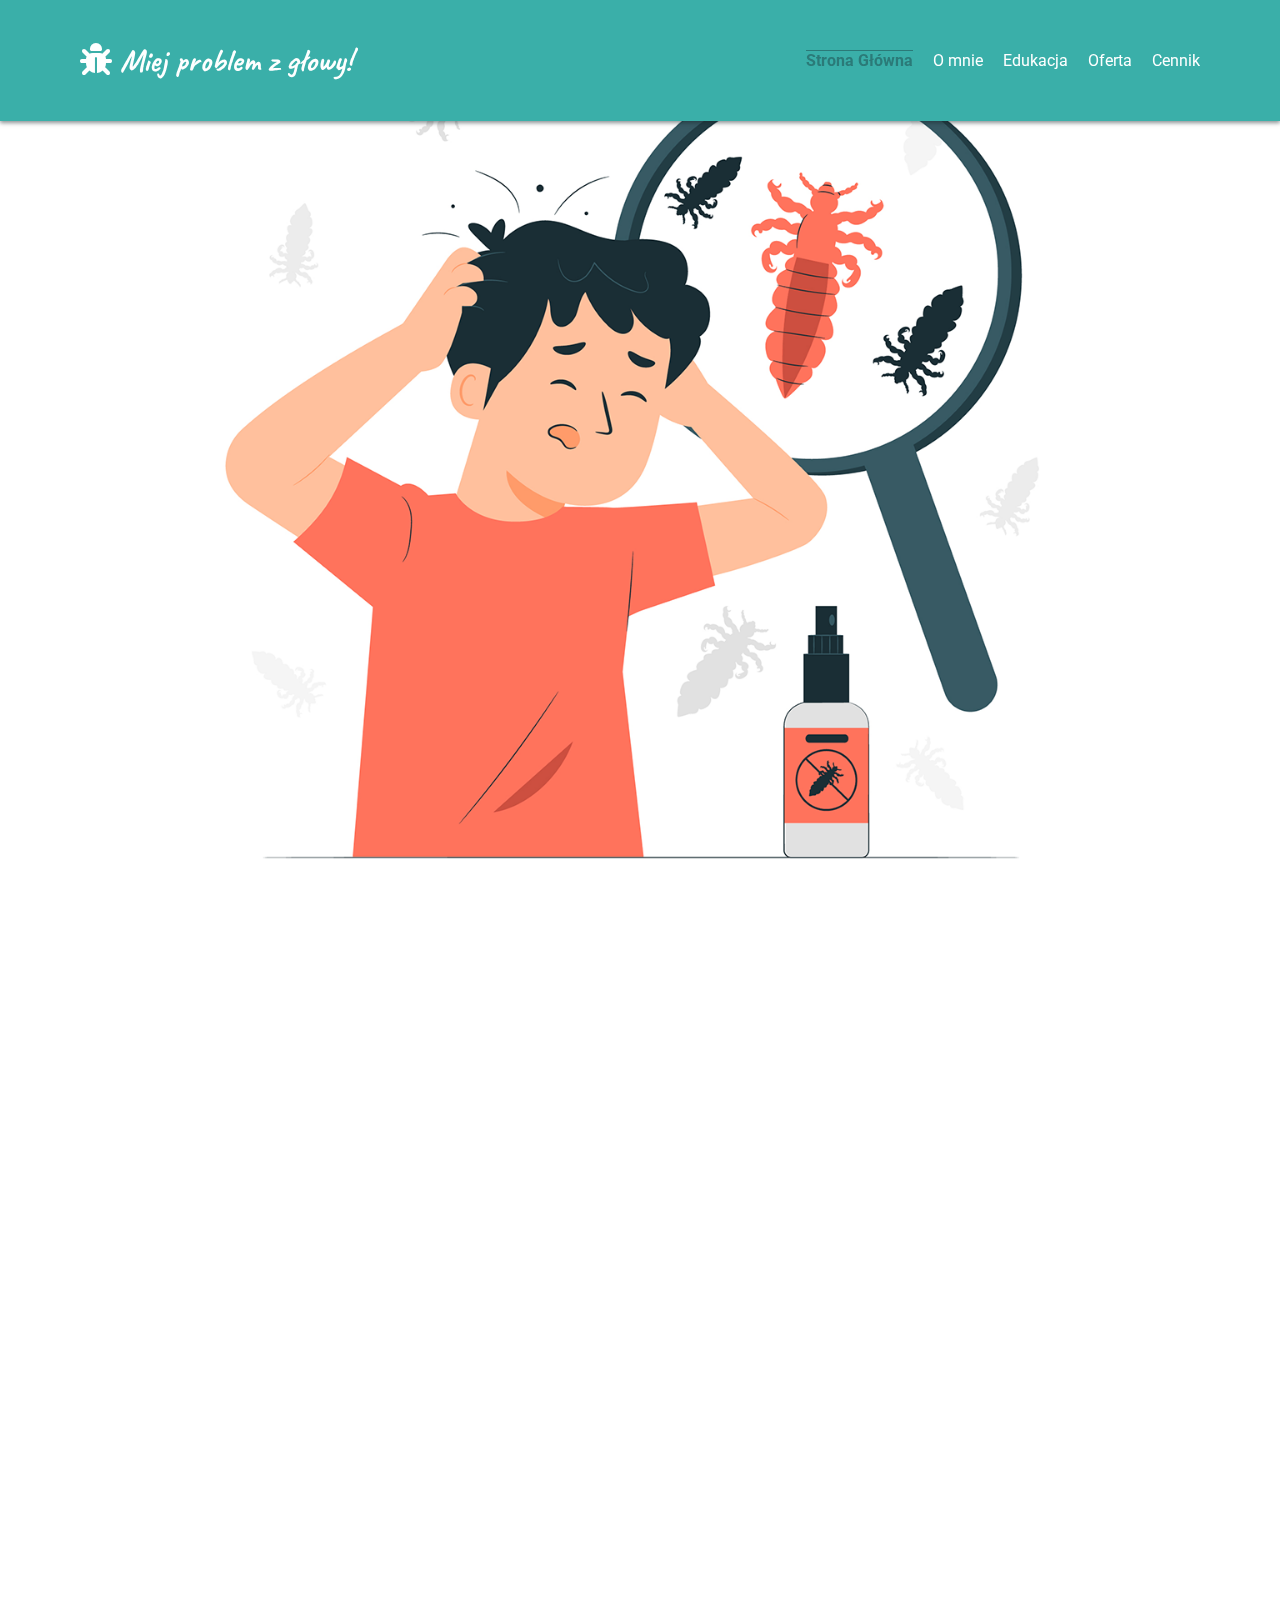
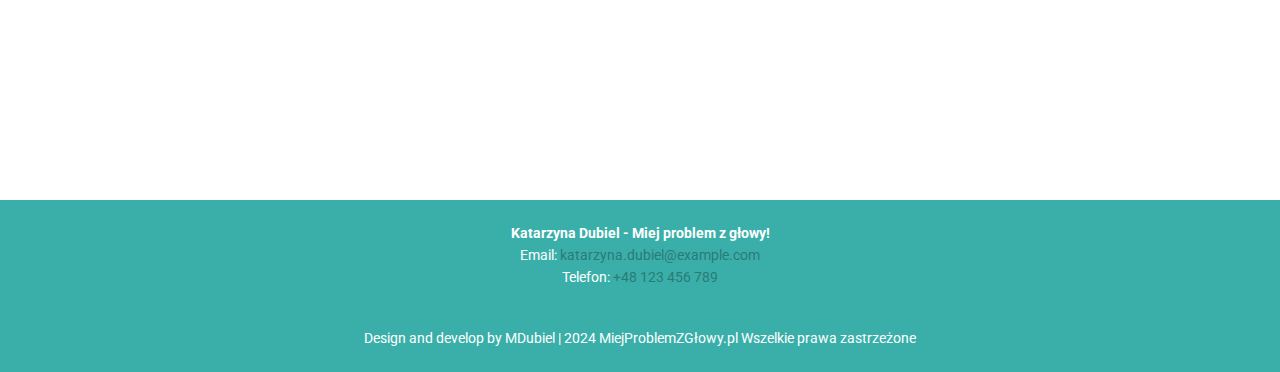
==== index.html @ 41b664bb "fix favico" ====
<html lang="pl" style="padding-top: 0 !important;">
    <head>
        <!-- Metadane -->
        <meta charset="UTF-8">
        <meta name="viewport" content="width=device-width, initial-scale=1.0">
        <meta name="keywords" content="wszawica, choroby skóry głowy, wszy, Żory">
        <meta name="robots" content="index, follow">
        <link rel="icon" type="image/x-icon" href="img/bug.ico">
        <meta name="theme-color" content="#3AAFA9" />
        <!-- Metadane - Facebook -->
        <meta property="og:title" content="Wszawica">
        <meta property="og:description" content="Pomogę Ci zwalczyć wszawice">
        <meta property="og:image" content="URL">
        <meta property="og:url" content="URL"> 
        
        <!-- Tytuł Strony -->
        <title>Miej problem z głowy!</title>
        <!-- Odnośniki do arkuszy stylów -->
        <link rel="stylesheet" href="style/main.css">
        <link rel="stylesheet" href="style/navbar.css">
        <link rel="stylesheet" href="style/containers.css">
        <!-- Skrypty JavaScript -->
        <script src="script/navbar.js"></script>
        <script src="script/boxes.js"></script>
        <!-- Google Font - Roboto Slab -->
        <link rel="preconnect" href="https://fonts.googleapis.com">
        <link rel="preconnect" href="https://fonts.gstatic.com" crossorigin>
        <link rel="stylesheet" href="https://fonts.googleapis.com/css2?family=Open+Sans:wght@400;700&display=swap">
        <link href="https://fonts.googleapis.com/css2?family=Anton&family=Caveat:wght@400..700&display=swap" rel="stylesheet">
        <link href="https://fonts.googleapis.com/css2?family=Anton&family=Caveat:wght@400..700&family=Roboto:ital,wght@0,100;0,300;0,400;0,500;0,700;0,900;1,100;1,300;1,400;1,500;1,700;1,900&display=swap" rel="stylesheet">
        <!-- Biblioteka ikon -->
        <link rel="stylesheet" href="https://cdnjs.cloudflare.com/ajax/libs/font-awesome/6.0.0-beta3/css/all.min.css">
        <link href="https://fonts.googleapis.com/icon?family=Material+Icons" rel="stylesheet">
    
    
    </head>
<body style="padding-top: 0 !important;" class="fade-in">
<!-- Pasek nawigacji #START -->
<nav class="navbar fade-in"> 
    <div class="navbar-brand fade-in"><i class="fas fa-bug"></i> Miej problem z głowy!</div>
    <div class="navbar-toggle" id="navbar-toggle">
        &#9776;
    </div>
    <ul class="navbar-menu fade-in" id="navbar-menu">
        <a href="./index.html" class="navbar-active" ><li>Strona Główna</li></a>
        <a href="./omnie.html"><li>O mnie</li></a>
        <li><a href="./edukacja.html">Edukacja</a></li>
        <li><a href="./oferta.html">Oferta</a></li>
        <li><a href="./cennik.html">Cennik</a></li>
    </ul>
</nav>
<!-- Pasek nawigacji #KONIEC -->

<div class="parallax main_top"></div>
<div class="container"></div>
<footer class="footer">
    <div class="footer-content">
        <b><p>Katarzyna Dubiel - Miej problem z głowy!</p></b>
        <p>Email: <a href="mailto:katarzyna.dubiel@example.com">katarzyna.dubiel@example.com</a></p>
        <p>Telefon: <a href="tel:+48123456789">+48 123 456 789</a></p>
        <br><br>
        <p>Design and develop by MDubiel | 2024 MiejProblemZGłowy.pl Wszelkie prawa zastrzeżone</p>
    </div>
</footer>
</body>
</html>
---- style/main.css ----
/* Główny arkusz stylów, który definiuje podstawowe elementy, takiej jak BODY, HTML, Czcionki, etc */
/* Zawiera również schemat kolorów witryny */
@import url('navbar.css');
/* SCHEMAT KOLORÓW */
:root {
    --kolor-przewodni: #3AAFA9; 
    --kolor-przewodni-polprzezroczysty:rgba(58, 175, 169, 0.5); 
    --kolor-drugoplanowy: rgb(222, 242, 241); 
    --kolor-drugoplanowy-polprzezroczysty: rgba(222, 242, 241,0.9); 
    --kolor-tekstu-jasny: #FEFFFF; 
    --kolor-tekstu-ciemny: #6D6875; 
    --kolor-akcentu: #2B7A78; 
    --kolor-cieni: rgba(23, 37, 42, 0.5); 
    --mieszanie: lighten;
}







/* Definicja stylów BODY & HTML */
body, html {
    background-color: var(--kolor-tla); /* Tło główne */
    padding: 0;
    margin: 0;
    width: 100%;
    font-family: 'Roboto', sans-serif;
    font-optical-sizing: auto;
    min-width: 400px; /* Minimalna szerokość strony */
    overflow-x: hidden;
    scroll-behavior: smooth;
    padding-top: 100px; /* Dopasuj wartość do wysokości navbaru */
    box-sizing: border-box;

}
@media (max-width: 768px) {
    body {
        padding-top: 80px; /* Dopasuj do mniejszej wysokości na urządzeniach mobilnych */
    }
}

/* animation class and keyframes */
.overflow-hidden {
    overflow: hidden;
   }
   .fade-in {
    animation: fade-in 3s ease 0ms forwards;
   }  
   .drop-in {
    animation: drop-in 1s ease 1ms backwards;
   }   
   .drop-in-2 {
    animation: drop-in 1s ease 200ms backwards;
   }
   .drop-in-3 {
    animation: drop-in 1s ease 300ms backwards;
   }
   .drop-in-4 {
    animation: drop-in 1s ease 400ms backwards;
   }
   .drop-in-5 {
    animation: drop-in 1s ease 500ms backwards;
   }
   .drop-in-6 {
    animation: drop-in 1s ease 600ms backwards;
   }
   
   @keyframes drop-in {
    from {
     opacity: 0;
     transform: translateY(-100px);
    }
    to {
     opacity: 1;
     transform: translate(0px);
    }
   }
   @keyframes fade-in {
    from {
     opacity: 0;
    }
    to {
     opacity: 1;
    }
   }

/* ===== Scrollbar CSS ===== */
  /* Firefox */
  * {
    scrollbar-width: thin;
    scrollbar-color: var(--kolor-przewodni) var(--kolor-drugoplanowy);
  }

  /* Chrome, Edge, and Safari */
  *::-webkit-scrollbar {
    width: 8px;
  }

  *::-webkit-scrollbar-track {
    background: var(--kolor-przewodni);
  }

  *::-webkit-scrollbar-thumb {
    background-color: var(--kolor-drugoplanowy);
    border-radius: 0px;
    border: 1px ridge var(--kolor-przewodni);
  }
---- style/navbar.css ----
/* Półprzezroczysty tło dla navbaru */
.navbar {
    position: fixed;
    top: 0;
    left: 0;
    width: 100%;
    background-color: var(--kolor-przewodni); /* Półprzezroczyste tło */
    color: var(--kolor-akcentu); /* Kolor tekstu navbaru */
    padding: 40px 80px;
    z-index: 9999; /* Wysoki z-index, aby navbar był na wierzchu */
    display: flex;
    justify-content: space-between;
    align-items: center;
    box-shadow: 0 2px 4px var(--kolor-cieni); /* Opcjonalny cień dla efektu głębi */
    box-sizing: border-box;
    transition: 0.3s; /* Płynne przejście dla zmiany koloru tła */
}

/* Pełne tło po przewinięciu */
.navbar.scrolled {
    background-color: var(--kolor-przewodni); /* Pełne tło */
    padding: 20px 40px;
}

/* Pozostałe style navbaru */
.navbar-brand {
    font-size: 2em;
    font-family: "Caveat", cursive;
    font-style: normal;
    font-optical-sizing: auto;
    font-weight: 800;
    cursor: pointer;
    transition: 0.3s;
    color: var(--kolor-tekstu-jasny);
}
.navbar-brand:hover {
    font-weight: 700;
}

.navbar-menu {
    list-style-type: none;
    margin: 0;
    padding: 0;
    display: flex;
}

.navbar-menu li {
    margin-left: 20px;
}

.navbar-menu a {
    color: var(--kolor-tekstu-jasny); /* Kolor tekstu linków navbaru */
    text-decoration: none;
    font-weight: 400;
    transition: 0.4s linear;
}
.navbar a:hover {
    font-weight: 800;
    color: var(--kolor-akcentu)
}

.navbar-toggle {
    display: none;
    font-size: 1.5em;
    cursor: pointer;
    color: var(--kolor-tekstu-jasny);
}

.navbar-active {
    color: var(--kolor-akcentu) !important; 
    font-weight: 700 !important;
    text-decoration: overline var(--kolor-akcentu) !important;
    transition: 0.3 ease !important;
}
.navbar-active:hover {
    color: var(--kolor-akcentu) !important; /* Kolor tekstu linków navbaru */ 
    text-decoration: none !important;
    font-weight: 400 !important;
}

@media (max-width: 768px) {
    .navbar {
        padding: 30px 30px;
    }
    .navbar-menu {
        display: none;
        flex-direction: column;
        width: 100%;
        position: absolute;
        top: 100%;
        left: 0;
        background-color: var(--kolor-drugoplanowy);
        opacity: 0.99;
    }
    .navbar-menu a {
        color: var(--kolor-tekstu-ciemny)
    }

    .navbar-menu.active {
        display: flex;
    }

    .navbar-menu li {
        margin: 10px 0;
        text-align: center;
    }

    .navbar-toggle {
        display: block;
    }
}
---- style/containers.css ----
.container {
    width: 100%;
    padding: 5vh 8vh;
    scroll-margin-top: 60px;
    flex-direction: column;
    padding: 5vh 8vw;
    box-sizing: border-box;
    scroll-margin-top: 60px;
    min-height: 100vh
}

.container h1, h2, h3{
    color: var(--kolor-akcentu)
}

.container h1.big{
    font-size: 2.5em;
    font-weight: 900;
}

.parallax {
    background-color: var(--kolor-drugoplanowy-polprzezroczysty);
    background-attachment: fixed;
    background-position: center;
    background-repeat: no-repeat;
    background-size: cover;
    min-height: 100vh;
    width: 100%;
    box-sizing: border-box;
    position: relative;
    display: flex;
    justify-content: center;
    align-items: center;
    text-align: center;
}

.main_top {
    background-image: url("../img/lices-bg.png");
}

.less-padding {
    padding: 0vh 3vw !important;
}

.accordion-container {
    display: flex;
    flex-wrap: wrap;
    justify-content: space-between;
    gap: 20px;
    margin: 20px 0;
    padding: 5vh 8vw;
}




.accordion-box {
    width: 100%; /* Boxy będą zajmowały 100% szerokości kontenera */
    background-color: var(--kolor-drugoplanowy-polprzezroczysty);
    border: 1px solid var(--kolor-tekstu-ciemny);
    border-radius: 5px;
    padding: 15px;
    box-shadow: 0 2px 4px var(--kolor-cieni);
    cursor: pointer;
    transition: 1s ease;
}

.accordion-box p {
    white-space: normal;
    word-wrap: break-word;
    text-align: left;
}



.accordion-header {
    display: flex;
    justify-content: space-between;
    align-items: center;
    font-size: 1.2em;
    font-weight: 500;
}

.accordion-icon {
    font-size: 1.5em;
    transition: transform 0.3s ease;
}

.accordion-content {
    max-height: 0;
    overflow: hidden;
    transition: max-height 1s ease;
    margin-top: 10px;
}

.accordion-box.active .accordion-content {
    max-height: 200px; /* Dostosuj wysokość do zawartości */
}

.accordion-box.active .accordion-icon {
    transform: rotate(45deg); /* Obrót ikony "+" na "-" */
}
.image-container {
    display: flex;
    flex-wrap: wrap;
    gap: 30px;
    margin-bottom: 10px;
    justify-content: center;    
}

.image-container img {
    width: 100%;
    max-width: 400px;
    max-height: 400px;
    object-fit: cover;
}

.with_image {
    background-image: url('../img/lices-bg.png');
    background-color: var(--kolor-drugoplanowy-polprzezroczysty);
    background-blend-mode: var(--mieszanie);
    background-repeat: no-repeat;
    background-attachment: fixed;
    background-position: center;
}

.fact-myth-container {
    display: flex;
    justify-content: center;
    margin: 20px;
}

.box {
    width: 500px;
    padding: 20px;
    border-radius: 8px;
    color: var(--kolor-tekstu-jasny);
    margin: 0 10px;
    text-align: center;
}

.myth {
    background-color: rgba(255, 107, 107, 0.9); /* Czerwone pastelowe tło dla mitu */
}

.fact {
    background-color: rgba(46, 204, 113, 0.9); /* Zielone tło dla faktu */
}

.box i {
    font-size: 2rem;
    margin-bottom: 10px;
}

.box h3 {
    margin: 10px 0;
    font-size: 1.5rem;
}
.box p {
    text-align: center;
}

.lice-cycle-container {
    display: flex;
    justify-content: space-around;
    align-items: center;
    flex-wrap: wrap;
    padding: 20px;
}

.cycle-stage {
    text-align: center;
    background-color: var(--kolor-przewodni); /* Pastelowy szary */
    border-radius: 10px;
    padding: 10px;
    width: 200px;
    min-height: 200px;
    margin: 5px;
    box-shadow: 0 4px 8px rgba(0, 0, 0, 0.1);
    display: flex;
    flex-direction: column;
    justify-content: flex-start;
    align-items: center;
}

.cycle-stage i {
    font-size: 50px;
    color: var(--kolor-akcentu); /* Głęboki granat */
}

.cycle-stage h4 {
    margin: 10px 0;
    color: var(--kolor-tekstu-jasny);
}

.cycle-stage p {
    color: var(--kolor-tekstu-jasny);
    font-size: 14px;
    line-height: 1.5;
}

.cycle-stage p strong {
    color: var(--kolor-tekstu-jasny);
}



.footer {
    background-color: var(--kolor-przewodni); /* Użyj zmiennej lub dowolnego koloru tła */
    color: var(--kolor-tekstu-jasny); /* Kolor tekstu */
    text-align: center; /* Wyśrodkowanie treści */
    padding: 20px 0;
    position: relative;
    bottom: 0;
    width: 100%;
    font-size: 0.9em;
}

.footer-content p {
    margin: 5px 0;
}

.footer-content a {
    color: var(--kolor-akcentu); /* Kolor linków */
    text-decoration: none;
}

.footer-content a:hover {
    text-decoration: underline;
}

@media (max-width: 1000px) {
    .accordion-container {
        padding: 0.5vh 0;
    }

    .fact-myth-container {
        padding: 0;
        flex-direction: column;
        align-items: center;
        flex-wrap: wrap;
    }
    .box {
        width: 200px;
        margin-bottom: 2px;
    }
}
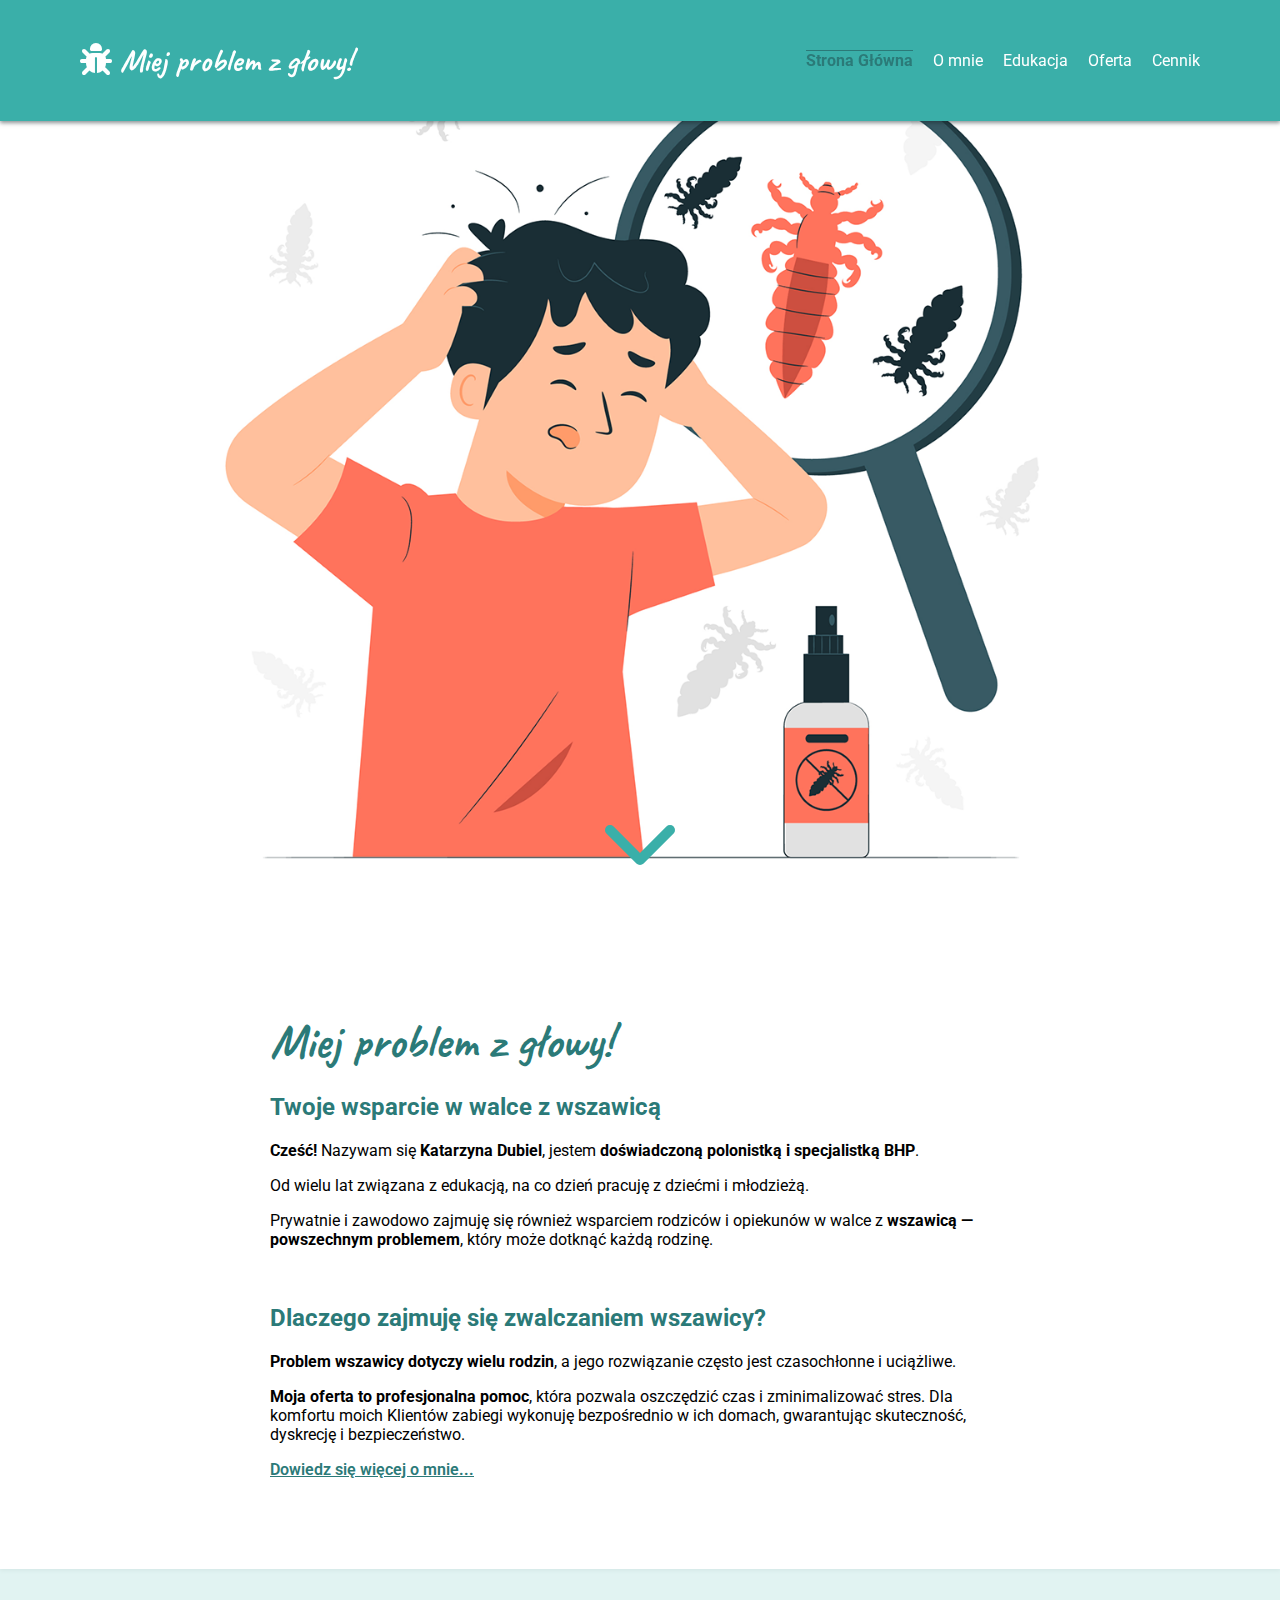
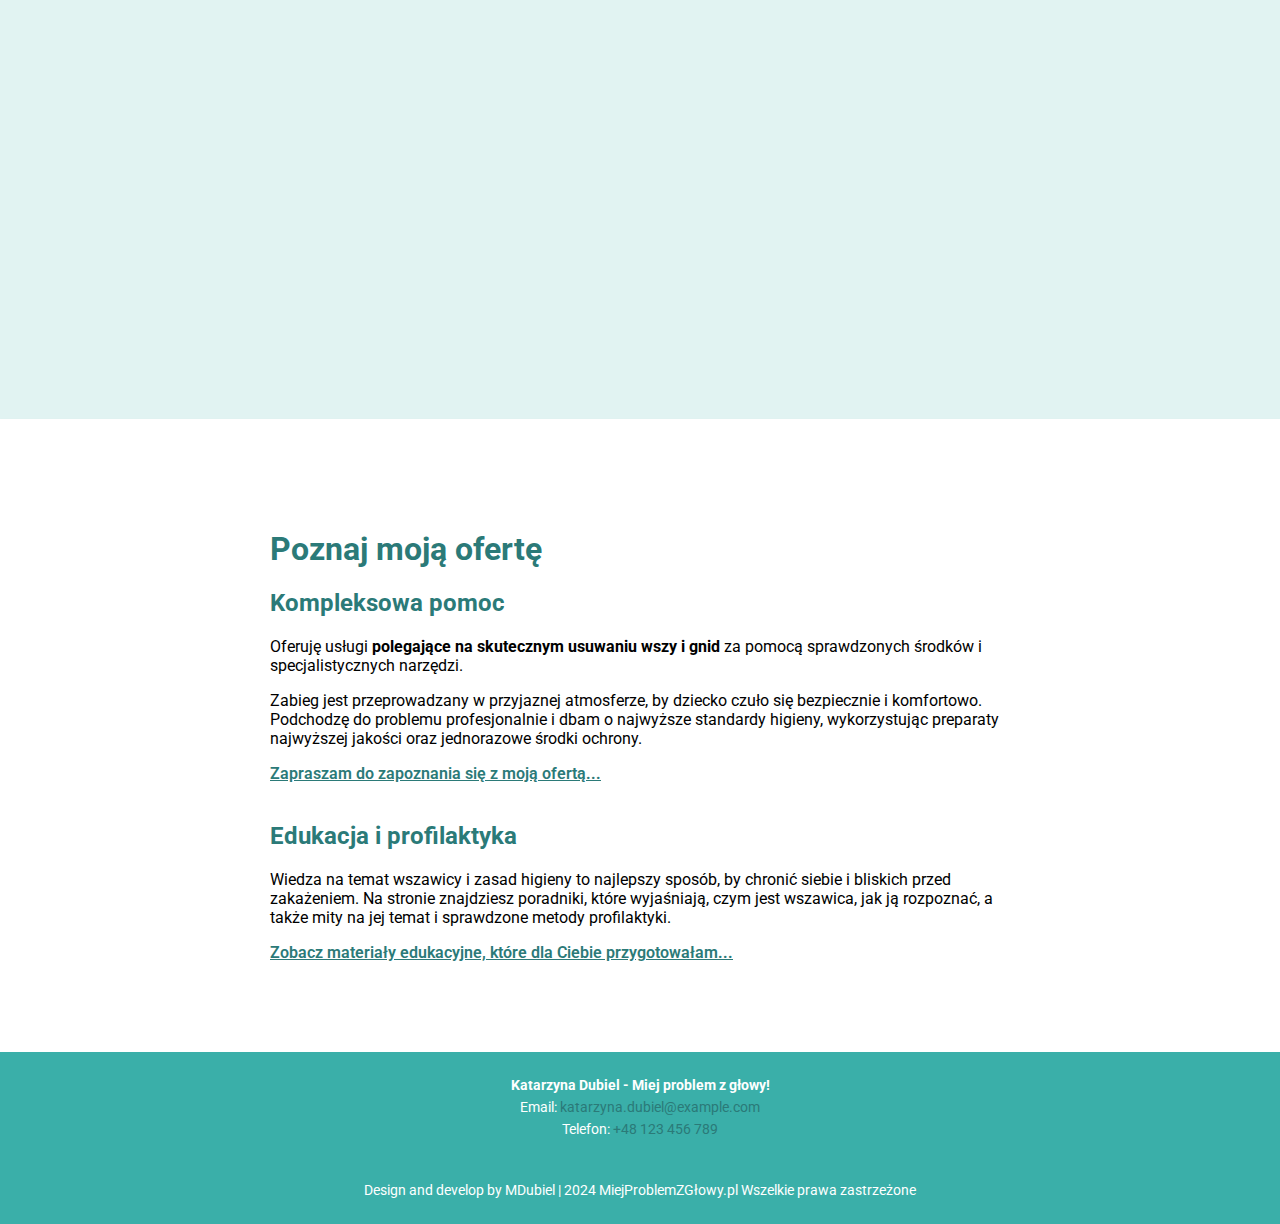
==== commit 77267f90: "Changes to final version" ====
--- a/index.html
+++ b/index.html
@@ -1,17 +1,18 @@
+<!DOCTYPE html>
 <html lang="pl" style="padding-top: 0 !important;">
     <head>
         <!-- Metadane -->
+        <!-- Metadane -->
         <meta charset="UTF-8">
         <meta name="viewport" content="width=device-width, initial-scale=1.0">
-        <meta name="keywords" content="wszawica, choroby skóry głowy, wszy, Żory">
+        <meta name="keywords" content="wszawica, choroby skóry głowy, wszy, Żory, gnidy, jak pozbyć się wszy, wesz, Rybnik, Katowice, Śląsk, usuwanie wszy, jak usunąc wszy">
         <meta name="robots" content="index, follow">
         <link rel="icon" type="image/x-icon" href="img/bug.ico">
-        <meta name="theme-color" content="#3AAFA9" />
         <!-- Metadane - Facebook -->
-        <meta property="og:title" content="Wszawica">
-        <meta property="og:description" content="Pomogę Ci zwalczyć wszawice">
-        <meta property="og:image" content="URL">
-        <meta property="og:url" content="URL"> 
+        <meta property="og:title" content="Miej problem z głowy!">
+        <meta property="og:description" content="Profesjonalna pomoc w zwalczaniu wszawicy. Umów się już dziś!">
+        <meta property="og:image" content="img/lices-bg.png">
+        <meta property="og:url" content="URL">
         
         <!-- Tytuł Strony -->
         <title>Miej problem z głowy!</title>
@@ -19,9 +20,11 @@
         <link rel="stylesheet" href="style/main.css">
         <link rel="stylesheet" href="style/navbar.css">
         <link rel="stylesheet" href="style/containers.css">
+        <link rel="stylesheet" href="style/walking_bugs.css">
         <!-- Skrypty JavaScript -->
         <script src="script/navbar.js"></script>
         <script src="script/boxes.js"></script>
+        <script src="script/walking_bugs.js"></script>
         <!-- Google Font - Roboto Slab -->
         <link rel="preconnect" href="https://fonts.googleapis.com">
         <link rel="preconnect" href="https://fonts.gstatic.com" crossorigin>
@@ -41,9 +44,9 @@
     <div class="navbar-toggle" id="navbar-toggle">
         &#9776;
     </div>
-    <ul class="navbar-menu fade-in" id="navbar-menu">
-        <a href="./index.html" class="navbar-active" ><li>Strona Główna</li></a>
-        <a href="./omnie.html"><li>O mnie</li></a>
+    <ul class="navbar-menu" id="navbar-menu">
+        <li><a href="./index.html" class="navbar-active">Strona Główna</a></li>
+        <li><a href="./omnie.html">O mnie</a></li>
         <li><a href="./edukacja.html">Edukacja</a></li>
         <li><a href="./oferta.html">Oferta</a></li>
         <li><a href="./cennik.html">Cennik</a></li>
@@ -51,11 +54,53 @@
 </nav>
 <!-- Pasek nawigacji #KONIEC -->
 
-<div class="parallax main_top"></div>
-<div class="container"></div>
+<div class="parallax main_top"><a href="#content_start"><i class="scroll-arrow fas fa-chevron-down"></i></a>
+    <!-- Ikony robaków -->
+    <div class="random-bugs">
+        <!-- Dodajemy robaki -->
+        <i class="fas fa-bug bug" id="bug1"></i>
+        <i class="fas fa-bug bug" id="bug2"></i>
+        <i class="fas fa-bug bug" id="bug3"></i>
+        <i class="fas fa-bug bug" id="bug4"></i>
+        <i class="fas fa-bug bug" id="bug5"></i>
+        <i class="fas fa-bug bug" id="bug6"></i>
+        <i class="fas fa-bug bug" id="bug7"></i>
+        <i class="fas fa-bug bug" id="bug8"></i>
+    </div>
+
+</div>
+<div class="container index" id="content_start">
+    <h1><strong style="font-family:Caveat, cursive; font-size: 1.5em; font-weight: bolder;">Miej problem z głowy!</strong></h1>
+    <h2>Twoje wsparcie w walce z wszawicą</h2>
+    <p><strong>Cześć!</strong> Nazywam się <strong>Katarzyna Dubiel</strong>, jestem <strong>doświadczoną polonistką i specjalistką BHP</strong>. </p>
+    <p>Od wielu lat związana z edukacją, na co dzień pracuję z dziećmi i młodzieżą.</p>
+    <p>Prywatnie i zawodowo zajmuję się również wsparciem rodziców i opiekunów w walce z <strong>wszawicą — powszechnym problemem</strong>, który może dotknąć każdą rodzinę.</p> <br>
+
+    <h2>Dlaczego zajmuję się zwalczaniem wszawicy?</h2>
+    <p><strong>Problem wszawicy dotyczy wielu rodzin</strong>, a jego rozwiązanie często jest czasochłonne i uciążliwe.</p>
+    <p><strong>Moja oferta to profesjonalna pomoc</strong>, która pozwala oszczędzić czas i zminimalizować stres. Dla komfortu moich Klientów zabiegi wykonuję bezpośrednio w ich domach, gwarantując skuteczność, dyskrecję i bezpieczeństwo.</p>
+    <a href="./omnie.html">Dowiedz się więcej o mnie...</a>
+</div>
+
+<div class="parallax p1"></div>
+
+<div class="container index">
+    <h1>Poznaj moją ofertę</h1>
+    <h2>Kompleksowa pomoc</h2>
+    <p>Oferuję usługi <strong>polegające na skutecznym usuwaniu wszy i gnid</strong> za pomocą sprawdzonych środków i specjalistycznych narzędzi.</p>
+    <p>Zabieg jest przeprowadzany w przyjaznej atmosferze, by dziecko czuło się bezpiecznie i komfortowo. Podchodzę do problemu profesjonalnie i dbam o najwyższe standardy higieny, wykorzystując preparaty najwyższej jakości oraz jednorazowe środki ochrony.</p>
+
+    <a href="./oferta.html">Zapraszam do zapoznania się z moją ofertą...</a> <br><br>
+
+    <h2>Edukacja i profilaktyka</h2>
+    <p>Wiedza na temat wszawicy i zasad higieny to najlepszy sposób, by chronić siebie i bliskich przed zakażeniem. Na stronie znajdziesz poradniki, które wyjaśniają, czym jest wszawica, jak ją rozpoznać, a także mity na jej temat i sprawdzone metody profilaktyki.</p>
+
+    <a href="./edukacja.html">Zobacz materiały edukacyjne, które dla Ciebie przygotowałam...</a>
+</div>
+
 <footer class="footer">
     <div class="footer-content">
-        <b><p>Katarzyna Dubiel - Miej problem z głowy!</p></b>
+        <p><b>Katarzyna Dubiel - Miej problem z głowy!</b></p>
         <p>Email: <a href="mailto:katarzyna.dubiel@example.com">katarzyna.dubiel@example.com</a></p>
         <p>Telefon: <a href="tel:+48123456789">+48 123 456 789</a></p>
         <br><br>
--- a/style/navbar.css
+++ b/style/navbar.css
@@ -71,6 +71,7 @@
     font-weight: 700 !important;
     text-decoration: overline var(--kolor-akcentu) !important;
     transition: 0.3 ease !important;
+    
 }
 .navbar-active:hover {
     color: var(--kolor-akcentu) !important; /* Kolor tekstu linków navbaru */ 
@@ -91,6 +92,7 @@
         left: 0;
         background-color: var(--kolor-drugoplanowy);
         opacity: 0.99;
+        box-shadow: 0 2px 4px var(--kolor-cieni); /* Opcjonalny cień dla efektu głębi */
     }
     .navbar-menu a {
         color: var(--kolor-tekstu-ciemny)
--- a/style/containers.css
+++ b/style/containers.css
@@ -1,16 +1,31 @@
 .container {
     width: 100%;
-    padding: 5vh 8vh;
+    padding: 5vh 8vh !important;
     scroll-margin-top: 60px;
     flex-direction: column;
     padding: 5vh 8vw;
     box-sizing: border-box;
     scroll-margin-top: 60px;
-    min-height: 100vh
+}
+
+.index {
+    padding: 10vh 30vh !important;
+    box-shadow: 0 2px 4px var(--kolor-cieni);
+    z-index: 1;
+}
+.container a {
+    color: var(--kolor-akcentu); /* Kolor linków */
+    transition: 0.2s ease-out ;
+    font-weight: 600;
+}
+
+.container a:hover {
+    font-weight: 400;
 }
 
 .container h1, h2, h3{
     color: var(--kolor-akcentu)
+
 }
 
 .container h1.big{
@@ -37,6 +52,10 @@
 .main_top {
     background-image: url("../img/lices-bg.png");
 }
+.p1 {
+    background-image: url("../img/lices-bg.png");
+    min-height: 50vh;
+}
 
 .less-padding {
     padding: 0vh 3vw !important;
@@ -50,8 +69,6 @@
     margin: 20px 0;
     padding: 5vh 8vw;
 }
-
-
 
 
 .accordion-box {
@@ -84,6 +101,7 @@
 .accordion-icon {
     font-size: 1.5em;
     transition: transform 0.3s ease;
+    color: var(--kolor-akcentu)
 }
 
 .accordion-content {
@@ -229,6 +247,28 @@
     text-decoration: underline;
 }
 
+
+.scroll-arrow {
+    position: absolute;
+    bottom: 20px; /* Odległość od dołu diva */
+    left: 50%;
+    transform: translateX(-50%);
+    font-size: 5rem; /* Wielkość strzałki */
+    color: var(--kolor-przewodni); /* Kolor strzałki, jeśli masz taką zmienną */
+    cursor: pointer;
+    animation: pulse 1.5s infinite; /* Animacja pulsowania */
+}
+
+/* Definicja animacji pulsowania */
+@keyframes pulse {
+    0%, 100% {
+        transform: translateX(-50%) translateY(0);
+    }
+    50% {
+        transform: translateX(-50%) translateY(10px); /* Pulsowanie w dół */
+    }
+}
+
 @media (max-width: 1000px) {
     .accordion-container {
         padding: 0.5vh 0;
@@ -244,4 +284,8 @@
         width: 200px;
         margin-bottom: 2px;
     }
+
+    .index {
+        padding: 10vh 8vh !important;
+    }
 }--- a/style/walking_bugs.css
+++ b/style/walking_bugs.css
@@ -0,0 +1,18 @@
+/* Kontener na robaki */
+.random-bugs {
+    position: absolute;
+    top: 0;
+    left: 100%; /* Robaki pojawią się po prawej stronie ekranu */
+    width: 100%;
+    height: 100%;
+    pointer-events: none; /* Zapewnia, że kontener nie blokuje interakcji */
+}
+
+/* Styl robaka */
+.bug {
+    font-size: 2rem; /* Dostosuj rozmiar robaka */
+    color: #333; /* Upewnij się, że kolor robaków jest kontrastowy */
+    position: absolute;
+    transition: transform 1s ease; /* Płynny ruch */
+    z-index: 10; /* Upewnij się, że robaki będą na wierzchu */
+}
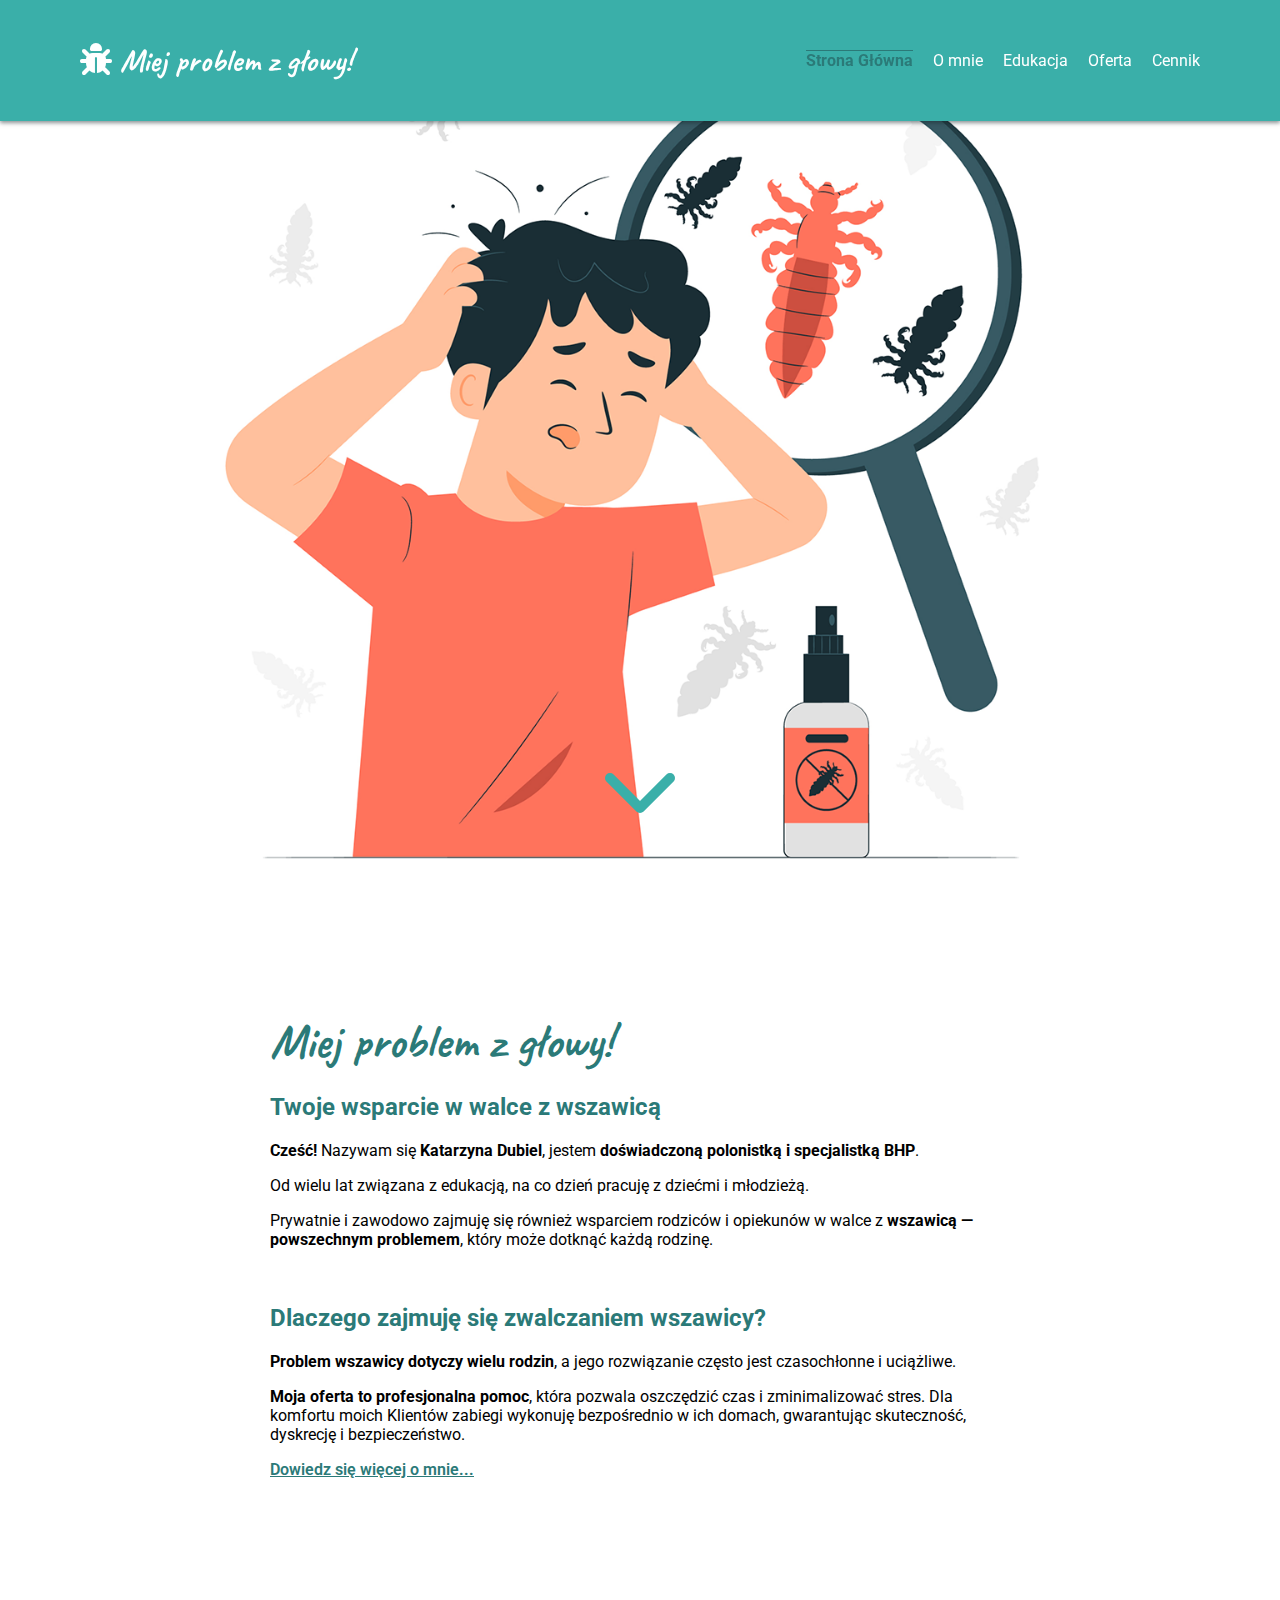
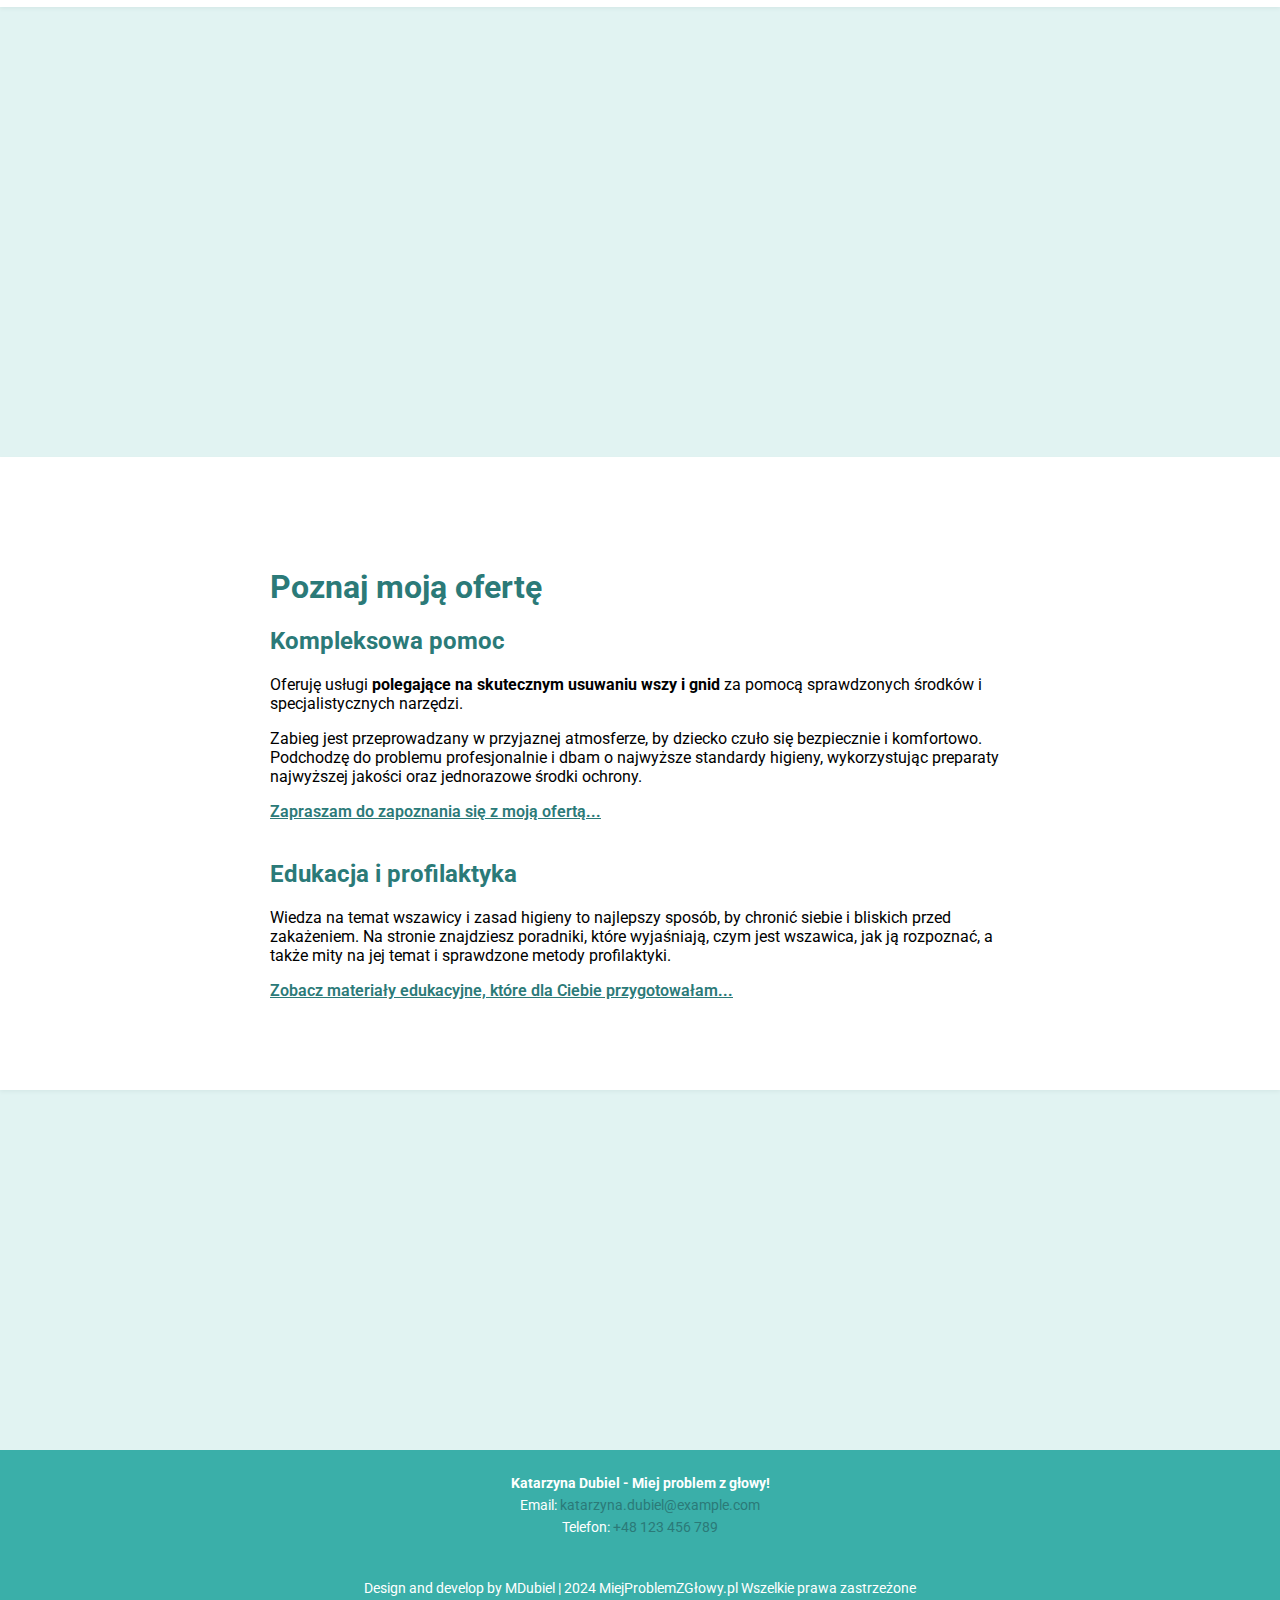
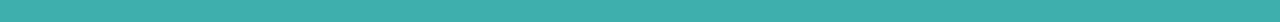
==== commit 14739b6e: "Fixy" ====
--- a/index.html
+++ b/index.html
@@ -20,11 +20,9 @@
         <link rel="stylesheet" href="style/main.css">
         <link rel="stylesheet" href="style/navbar.css">
         <link rel="stylesheet" href="style/containers.css">
-        <link rel="stylesheet" href="style/walking_bugs.css">
         <!-- Skrypty JavaScript -->
         <script src="script/navbar.js"></script>
         <script src="script/boxes.js"></script>
-        <script src="script/walking_bugs.js"></script>
         <!-- Google Font - Roboto Slab -->
         <link rel="preconnect" href="https://fonts.googleapis.com">
         <link rel="preconnect" href="https://fonts.gstatic.com" crossorigin>
@@ -54,21 +52,7 @@
 </nav>
 <!-- Pasek nawigacji #KONIEC -->
 
-<div class="parallax main_top"><a href="#content_start"><i class="scroll-arrow fas fa-chevron-down"></i></a>
-    <!-- Ikony robaków -->
-    <div class="random-bugs">
-        <!-- Dodajemy robaki -->
-        <i class="fas fa-bug bug" id="bug1"></i>
-        <i class="fas fa-bug bug" id="bug2"></i>
-        <i class="fas fa-bug bug" id="bug3"></i>
-        <i class="fas fa-bug bug" id="bug4"></i>
-        <i class="fas fa-bug bug" id="bug5"></i>
-        <i class="fas fa-bug bug" id="bug6"></i>
-        <i class="fas fa-bug bug" id="bug7"></i>
-        <i class="fas fa-bug bug" id="bug8"></i>
-    </div>
-
-</div>
+<div class="parallax main_top"><a href="#content_start"><i class="scroll-arrow fas fa-chevron-down"></i></a></div>
 <div class="container index" id="content_start">
     <h1><strong style="font-family:Caveat, cursive; font-size: 1.5em; font-weight: bolder;">Miej problem z głowy!</strong></h1>
     <h2>Twoje wsparcie w walce z wszawicą</h2>
@@ -79,7 +63,8 @@
     <h2>Dlaczego zajmuję się zwalczaniem wszawicy?</h2>
     <p><strong>Problem wszawicy dotyczy wielu rodzin</strong>, a jego rozwiązanie często jest czasochłonne i uciążliwe.</p>
     <p><strong>Moja oferta to profesjonalna pomoc</strong>, która pozwala oszczędzić czas i zminimalizować stres. Dla komfortu moich Klientów zabiegi wykonuję bezpośrednio w ich domach, gwarantując skuteczność, dyskrecję i bezpieczeństwo.</p>
-    <a href="./omnie.html">Dowiedz się więcej o mnie...</a>
+    <a href="./omnie.html">Dowiedz się więcej o mnie...</a> <br> <br> <br>
+    
 </div>
 
 <div class="parallax p1"></div>
@@ -98,6 +83,7 @@
     <a href="./edukacja.html">Zobacz materiały edukacyjne, które dla Ciebie przygotowałam...</a>
 </div>
 
+<div class="parallax p2"></div>
 <footer class="footer">
     <div class="footer-content">
         <p><b>Katarzyna Dubiel - Miej problem z głowy!</b></p>
--- a/style/containers.css
+++ b/style/containers.css
@@ -1,17 +1,17 @@
 .container {
     width: 100%;
-    padding: 5vh 8vh !important;
+    padding: 5vh 8vh;
     scroll-margin-top: 60px;
     flex-direction: column;
     padding: 5vh 8vw;
     box-sizing: border-box;
     scroll-margin-top: 60px;
+    box-shadow: 0 2px 4px var(--kolor-cieni);
 }
 
 .index {
     padding: 10vh 30vh !important;
-    box-shadow: 0 2px 4px var(--kolor-cieni);
-    z-index: 1;
+
 }
 .container a {
     color: var(--kolor-akcentu); /* Kolor linków */
@@ -53,8 +53,13 @@
     background-image: url("../img/lices-bg.png");
 }
 .p1 {
-    background-image: url("../img/lices-bg.png");
+    background-image: url("../img/lices-bg1.png");
     min-height: 50vh;
+}
+.p2 {
+    background-image: url("../img/lices-bg2.png");
+    min-height: 40vh;
+    background-position: top;
 }
 
 .less-padding {
@@ -250,13 +255,13 @@
 
 .scroll-arrow {
     position: absolute;
-    bottom: 20px; /* Odległość od dołu diva */
+    bottom: 8vh; /* Odległość od dołu diva */
     left: 50%;
     transform: translateX(-50%);
     font-size: 5rem; /* Wielkość strzałki */
     color: var(--kolor-przewodni); /* Kolor strzałki, jeśli masz taką zmienną */
     cursor: pointer;
-    animation: pulse 1.5s infinite; /* Animacja pulsowania */
+    animation: pulse 3s infinite; /* Animacja pulsowania */
 }
 
 /* Definicja animacji pulsowania */
@@ -265,7 +270,7 @@
         transform: translateX(-50%) translateY(0);
     }
     50% {
-        transform: translateX(-50%) translateY(10px); /* Pulsowanie w dół */
+        transform: translateX(-50%) translateY(4vh); /* Pulsowanie w dół */
     }
 }
 
@@ -286,6 +291,6 @@
     }
 
     .index {
-        padding: 10vh 8vh !important;
+        padding: 5vh 4vh !important;
     }
 }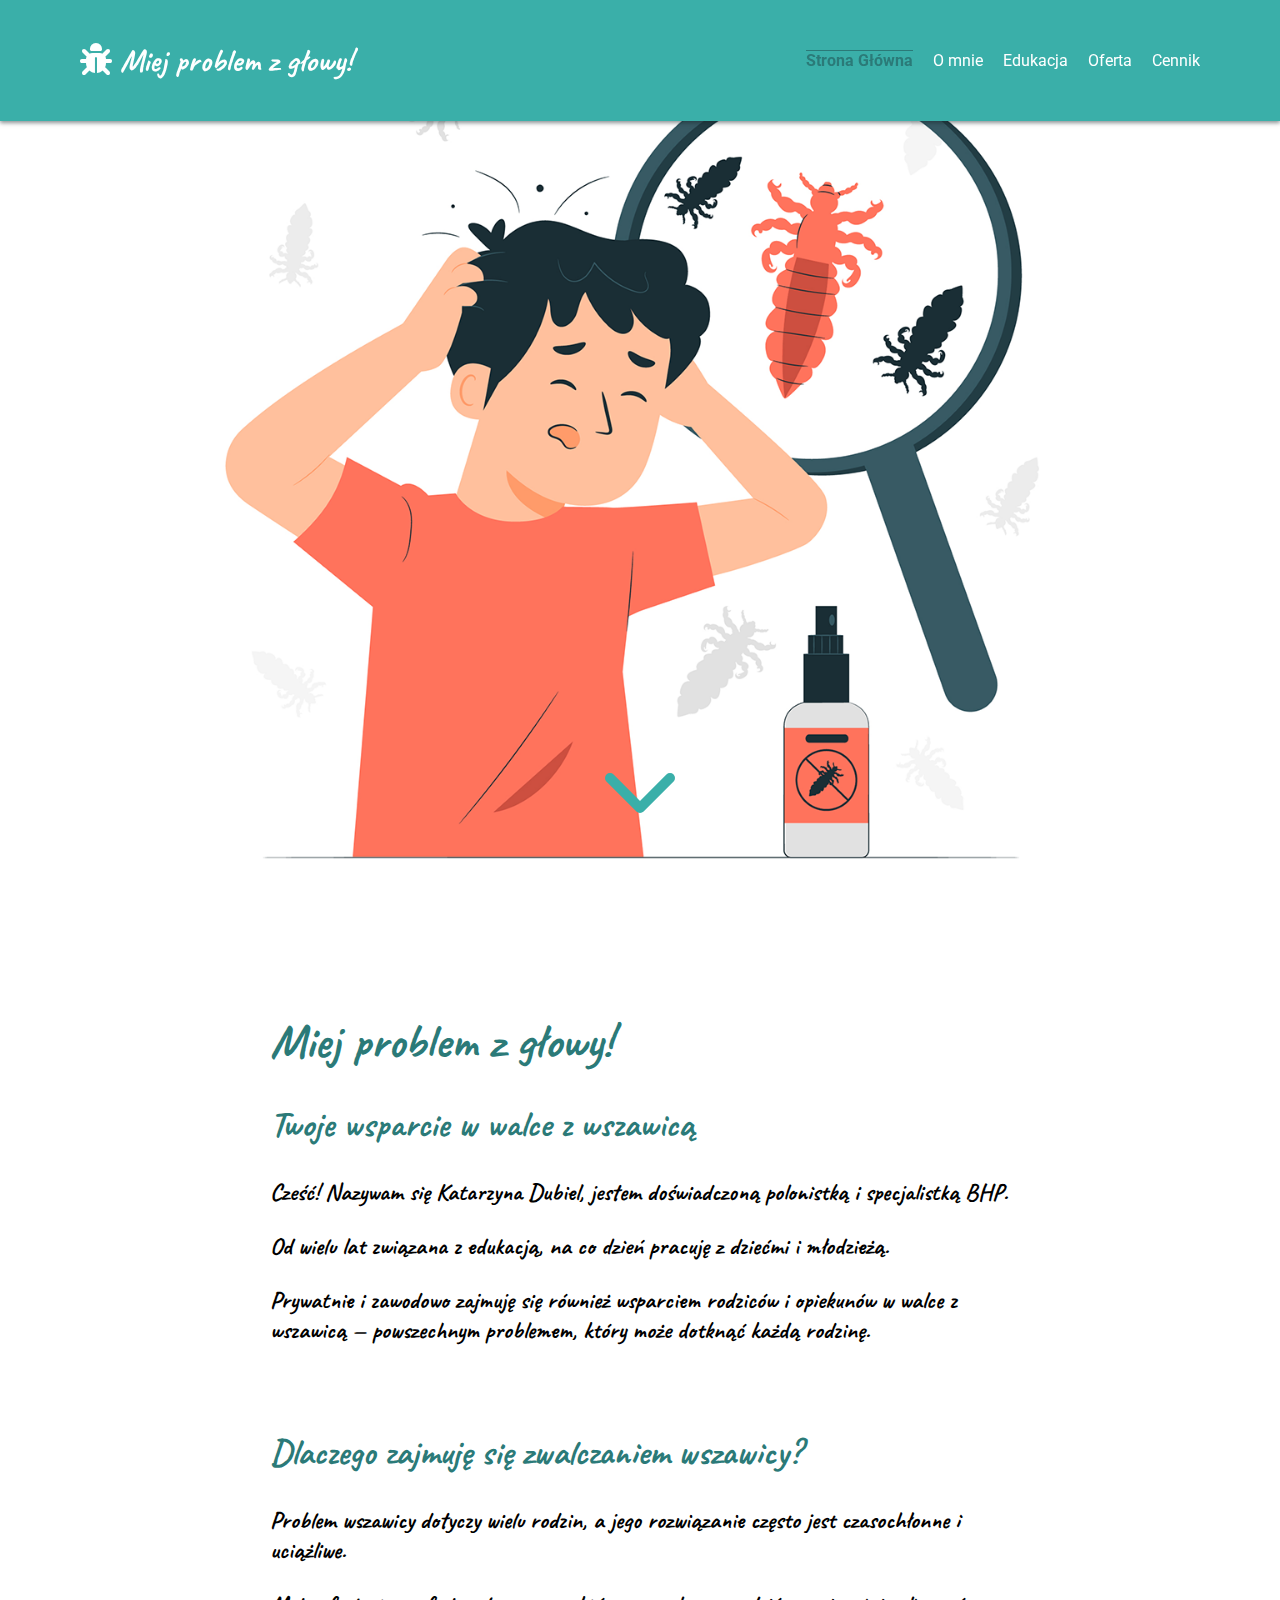
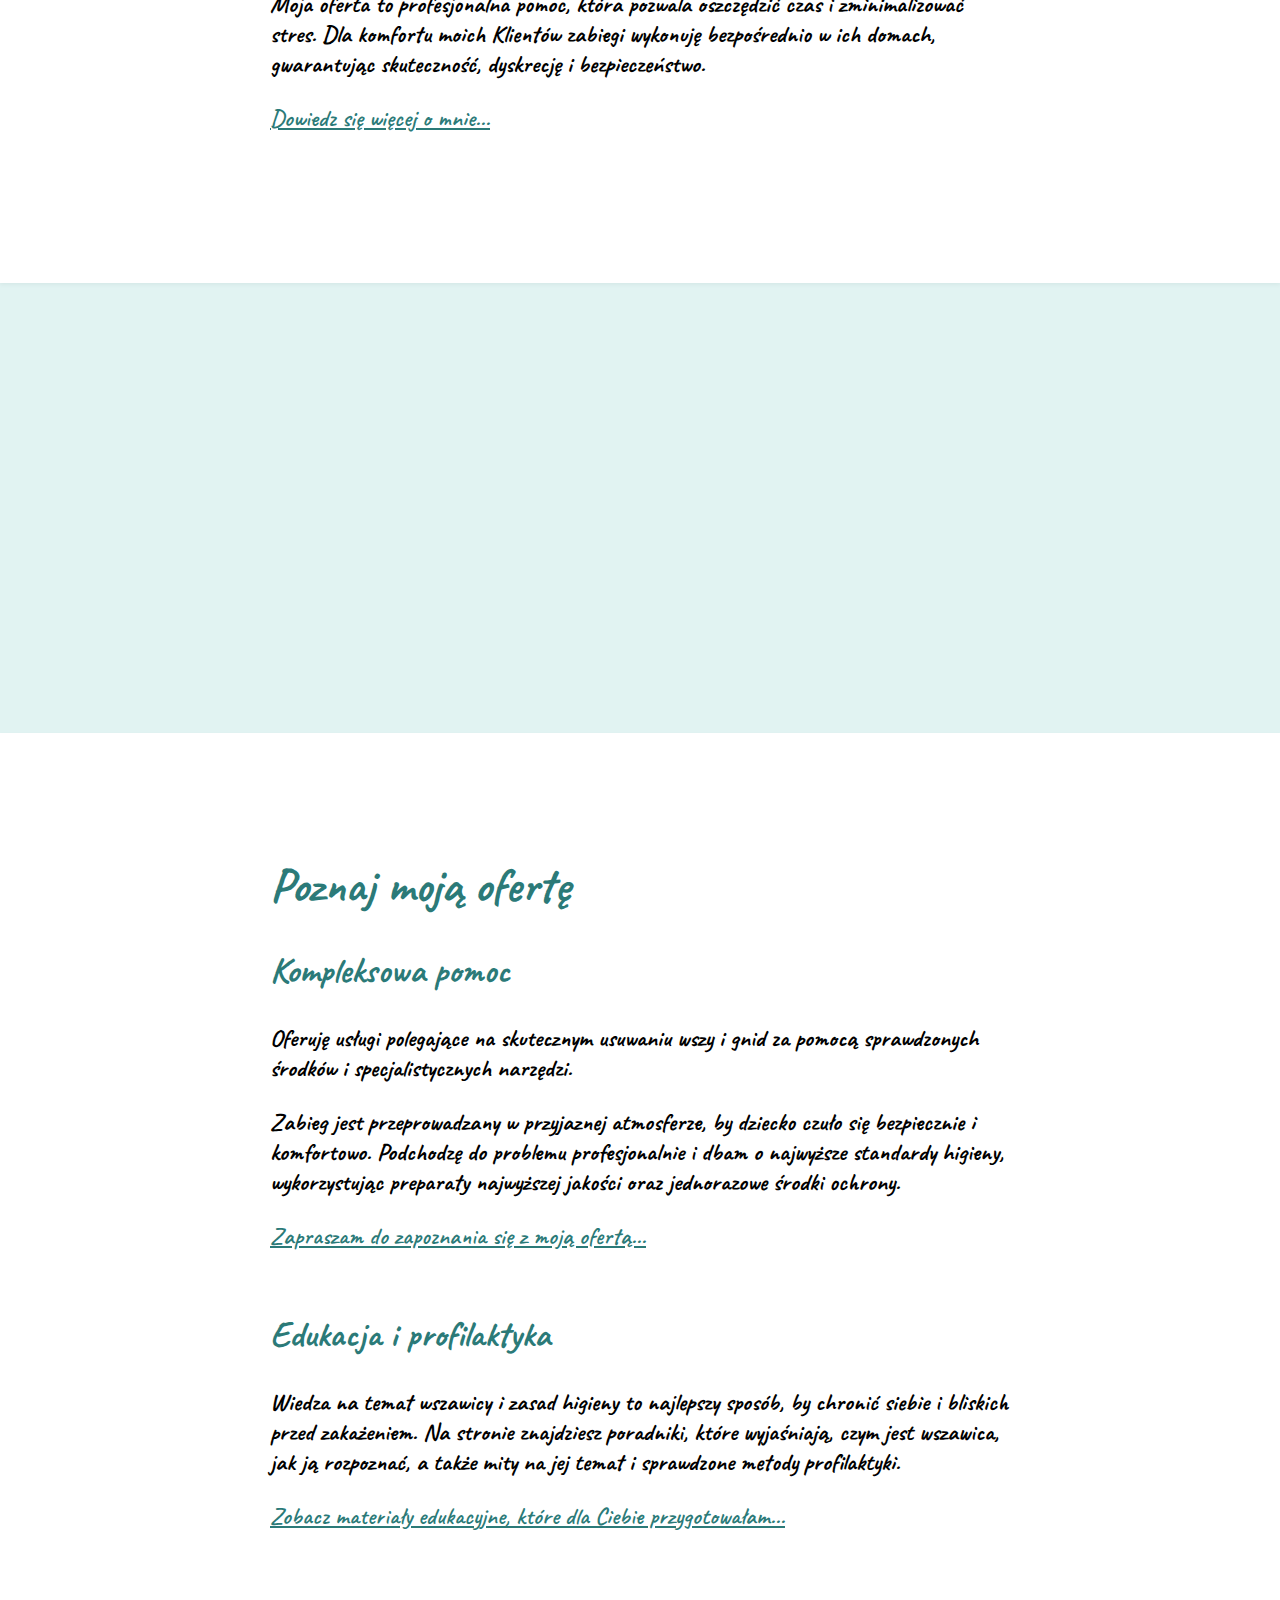
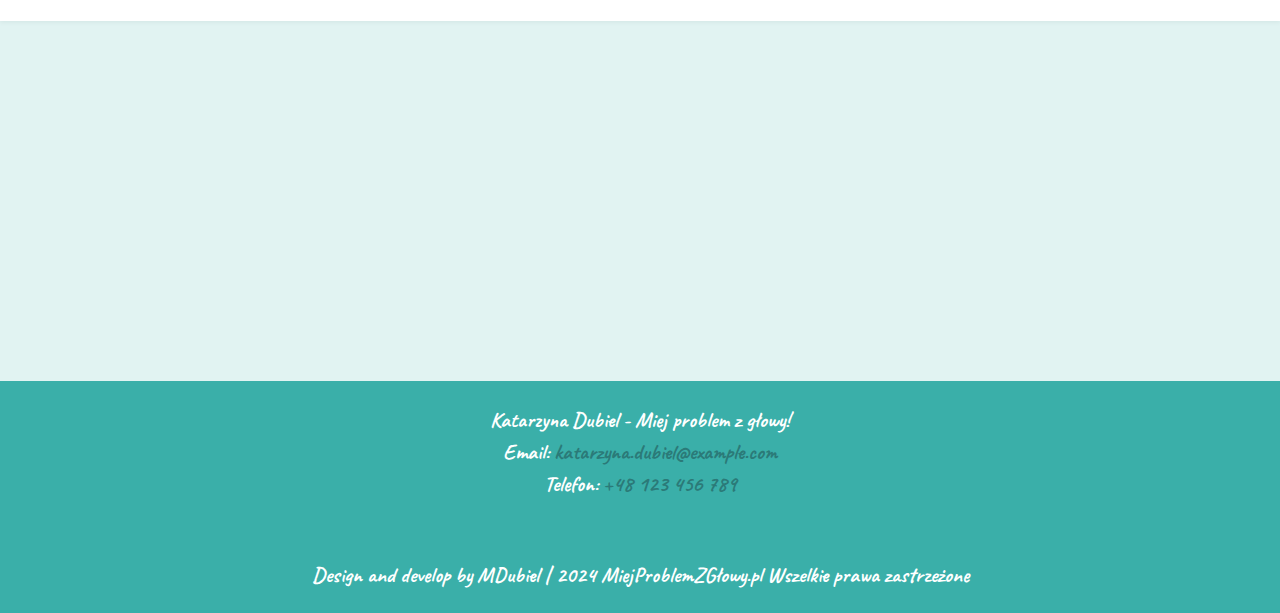
==== commit 7096e49f: "fixes" ====
--- a/index.html
+++ b/index.html
@@ -54,15 +54,15 @@
 
 <div class="parallax main_top"><a href="#content_start"><i class="scroll-arrow fas fa-chevron-down"></i></a></div>
 <div class="container index" id="content_start">
-    <h1><strong style="font-family:Caveat, cursive; font-size: 1.5em; font-weight: bolder;">Miej problem z głowy!</strong></h1>
+    <h1><strong style="font-family:Caveat, cursive; font-size: 1.5em; font-weight: bolder;">Miej problem z głowy!</h1>
     <h2>Twoje wsparcie w walce z wszawicą</h2>
-    <p><strong>Cześć!</strong> Nazywam się <strong>Katarzyna Dubiel</strong>, jestem <strong>doświadczoną polonistką i specjalistką BHP</strong>. </p>
+    <p>Cześć! Nazywam się Katarzyna Dubiel, jestem doświadczoną polonistką i specjalistką BHP. </p>
     <p>Od wielu lat związana z edukacją, na co dzień pracuję z dziećmi i młodzieżą.</p>
-    <p>Prywatnie i zawodowo zajmuję się również wsparciem rodziców i opiekunów w walce z <strong>wszawicą — powszechnym problemem</strong>, który może dotknąć każdą rodzinę.</p> <br>
+    <p>Prywatnie i zawodowo zajmuję się również wsparciem rodziców i opiekunów w walce z wszawicą — powszechnym problemem, który może dotknąć każdą rodzinę.</p> <br>
 
     <h2>Dlaczego zajmuję się zwalczaniem wszawicy?</h2>
-    <p><strong>Problem wszawicy dotyczy wielu rodzin</strong>, a jego rozwiązanie często jest czasochłonne i uciążliwe.</p>
-    <p><strong>Moja oferta to profesjonalna pomoc</strong>, która pozwala oszczędzić czas i zminimalizować stres. Dla komfortu moich Klientów zabiegi wykonuję bezpośrednio w ich domach, gwarantując skuteczność, dyskrecję i bezpieczeństwo.</p>
+    <p>Problem wszawicy dotyczy wielu rodzin, a jego rozwiązanie często jest czasochłonne i uciążliwe.</p>
+    <p>Moja oferta to profesjonalna pomoc, która pozwala oszczędzić czas i zminimalizować stres. Dla komfortu moich Klientów zabiegi wykonuję bezpośrednio w ich domach, gwarantując skuteczność, dyskrecję i bezpieczeństwo.</p>
     <a href="./omnie.html">Dowiedz się więcej o mnie...</a> <br> <br> <br>
     
 </div>
@@ -72,7 +72,7 @@
 <div class="container index">
     <h1>Poznaj moją ofertę</h1>
     <h2>Kompleksowa pomoc</h2>
-    <p>Oferuję usługi <strong>polegające na skutecznym usuwaniu wszy i gnid</strong> za pomocą sprawdzonych środków i specjalistycznych narzędzi.</p>
+    <p>Oferuję usługi polegające na skutecznym usuwaniu wszy i gnid za pomocą sprawdzonych środków i specjalistycznych narzędzi.</p>
     <p>Zabieg jest przeprowadzany w przyjaznej atmosferze, by dziecko czuło się bezpiecznie i komfortowo. Podchodzę do problemu profesjonalnie i dbam o najwyższe standardy higieny, wykorzystując preparaty najwyższej jakości oraz jednorazowe środki ochrony.</p>
 
     <a href="./oferta.html">Zapraszam do zapoznania się z moją ofertą...</a> <br><br>
--- a/style/containers.css
+++ b/style/containers.css
@@ -291,6 +291,9 @@
     }
 
     .index {
-        padding: 5vh 4vh !important;
+        padding: 2vh 2vh !important;
+    }
+    .container {
+        padding: 2vh 2vh !important;
     }
 }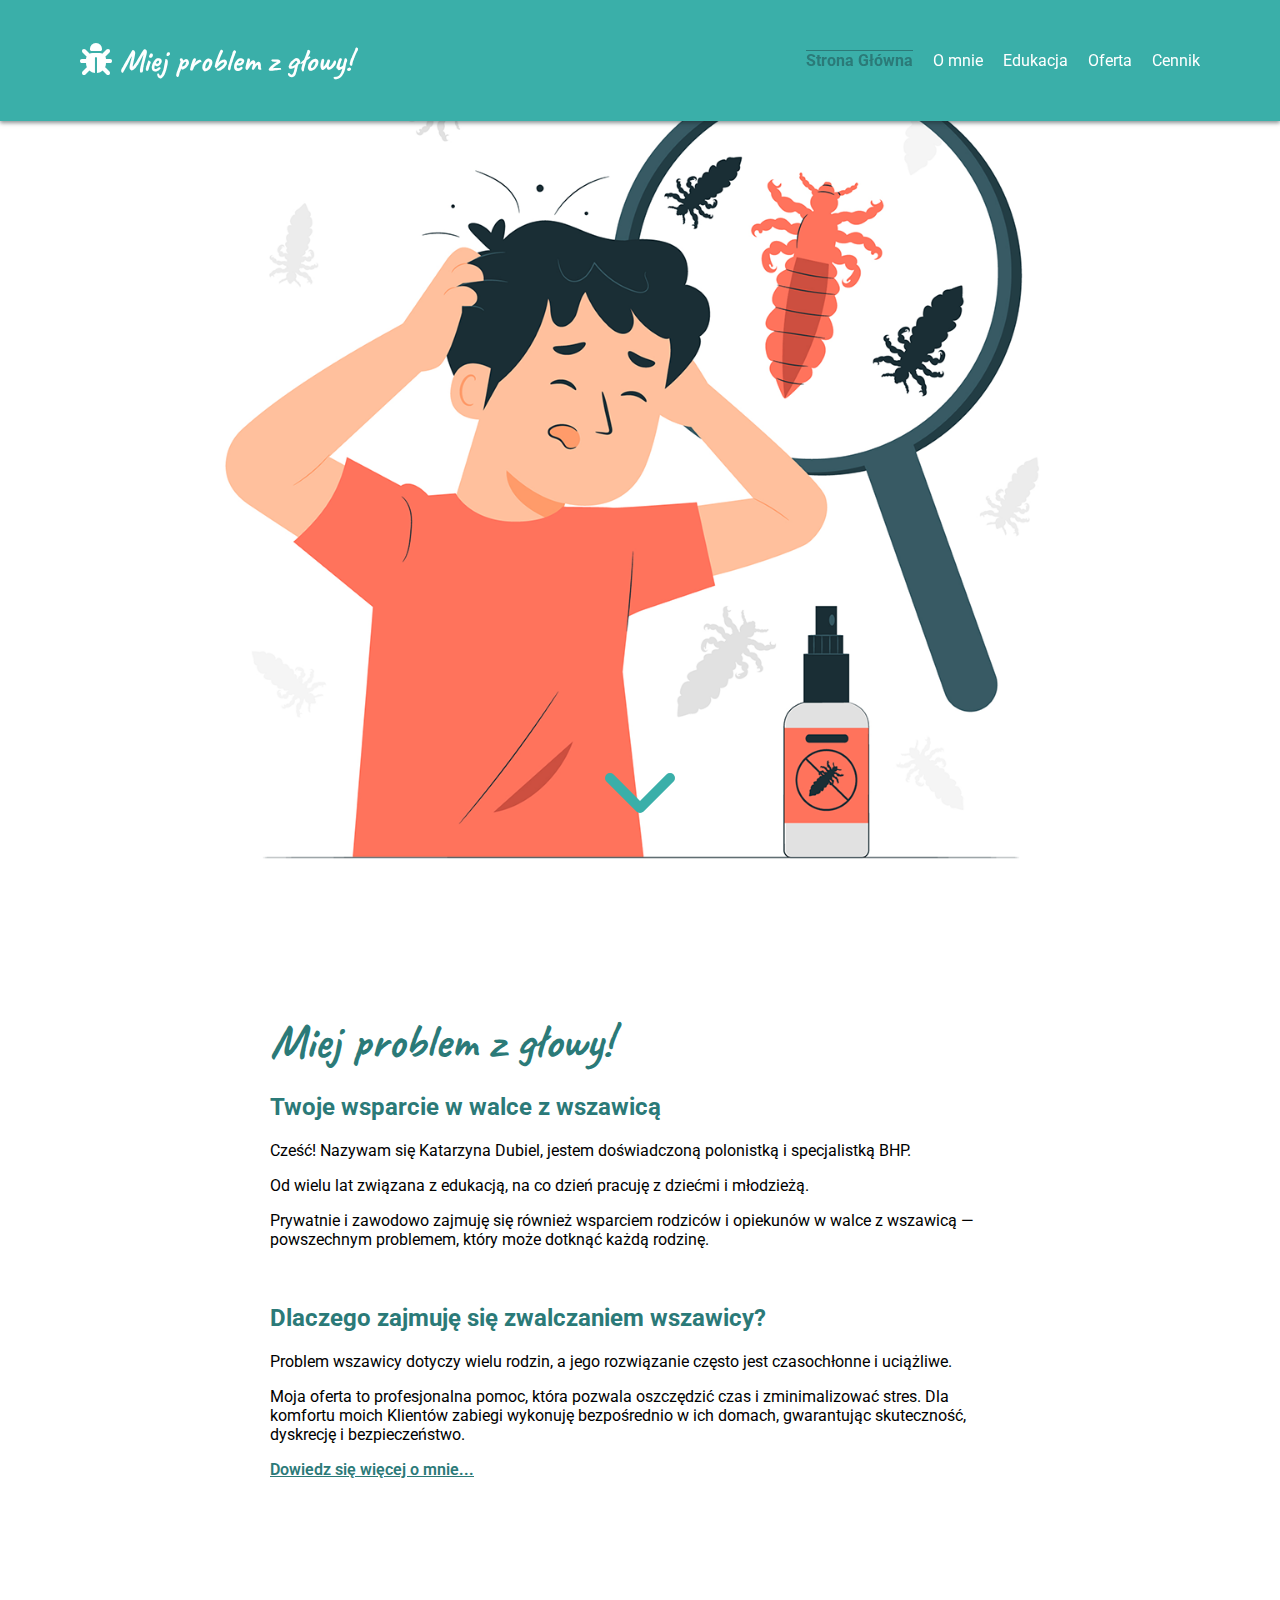
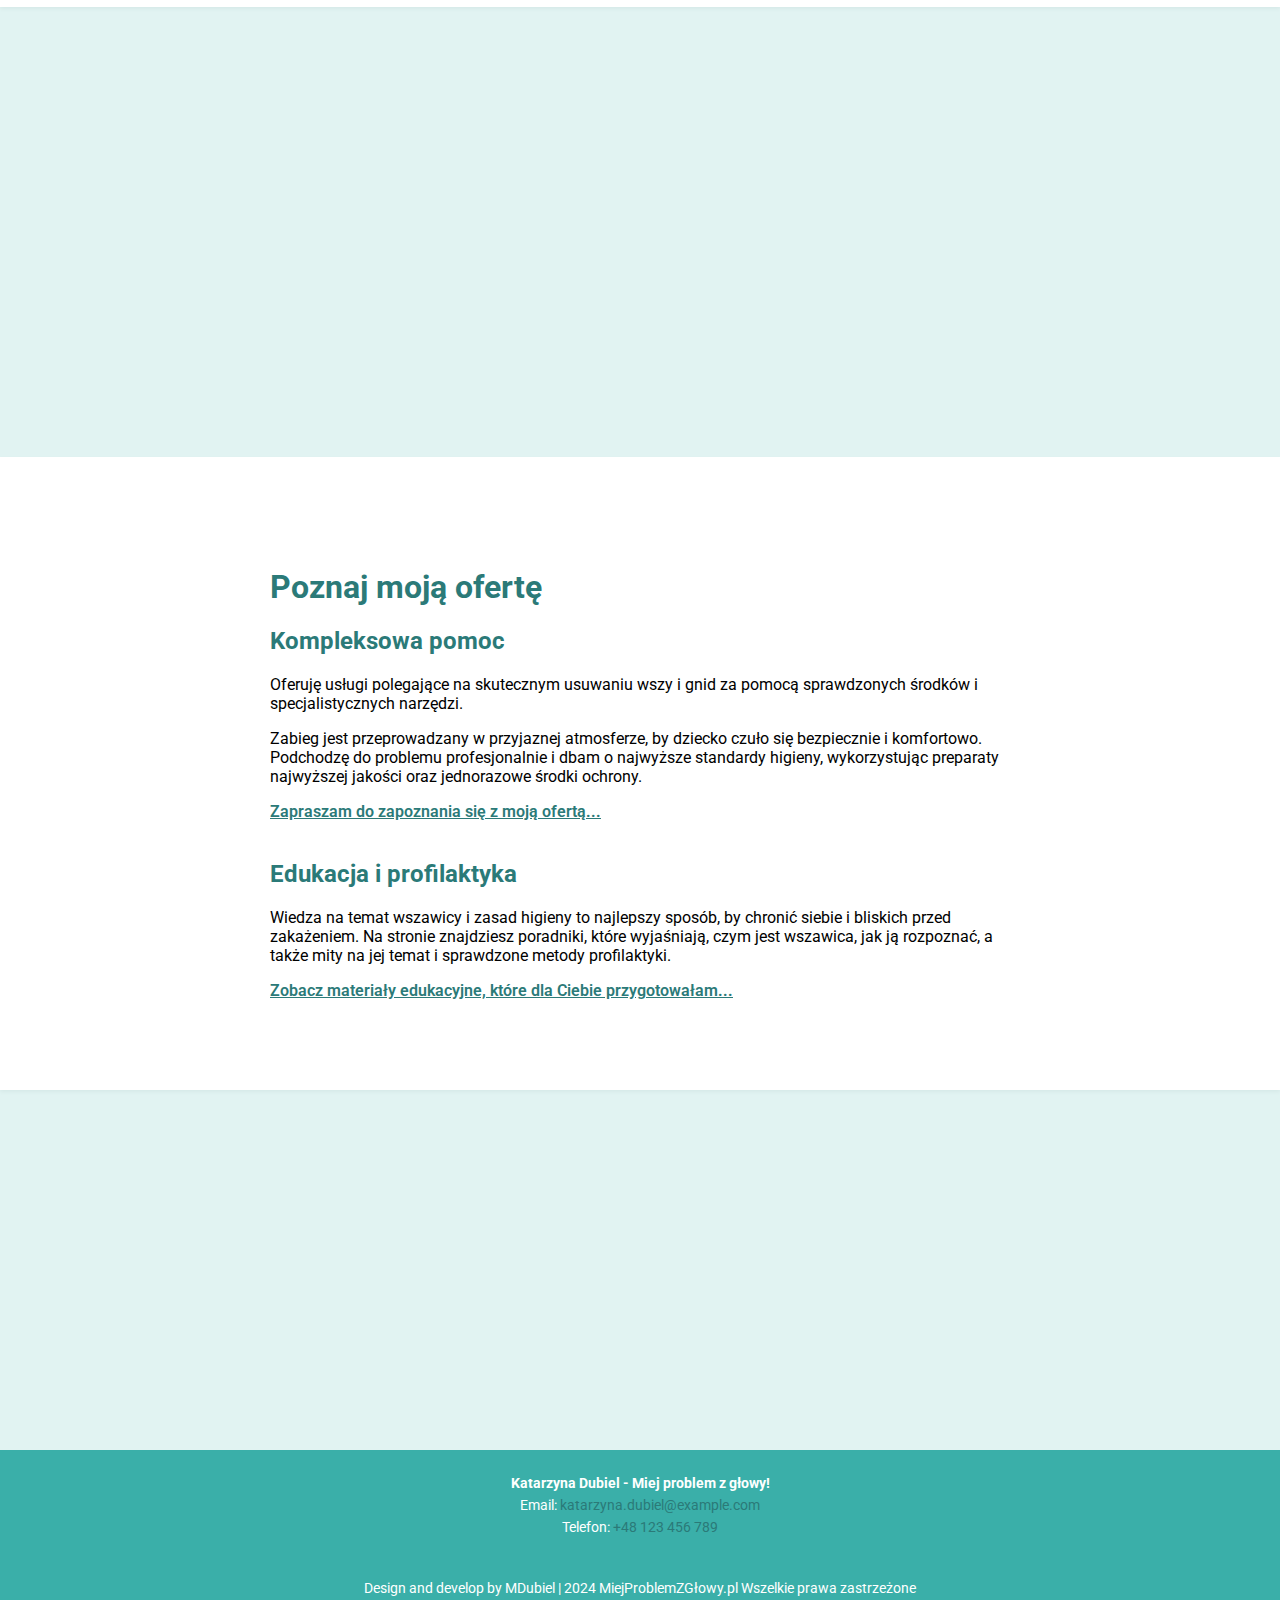
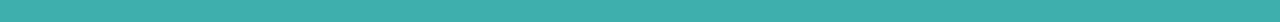
==== commit c3c8ceba: "font fix" ====
--- a/index.html
+++ b/index.html
@@ -54,7 +54,7 @@
 
 <div class="parallax main_top"><a href="#content_start"><i class="scroll-arrow fas fa-chevron-down"></i></a></div>
 <div class="container index" id="content_start">
-    <h1><strong style="font-family:Caveat, cursive; font-size: 1.5em; font-weight: bolder;">Miej problem z głowy!</h1>
+    <h1><strong style="font-family:Caveat, cursive; font-size: 1.5em; font-weight: bolder;">Miej problem z głowy!</strong></h1>
     <h2>Twoje wsparcie w walce z wszawicą</h2>
     <p>Cześć! Nazywam się Katarzyna Dubiel, jestem doświadczoną polonistką i specjalistką BHP. </p>
     <p>Od wielu lat związana z edukacją, na co dzień pracuję z dziećmi i młodzieżą.</p>
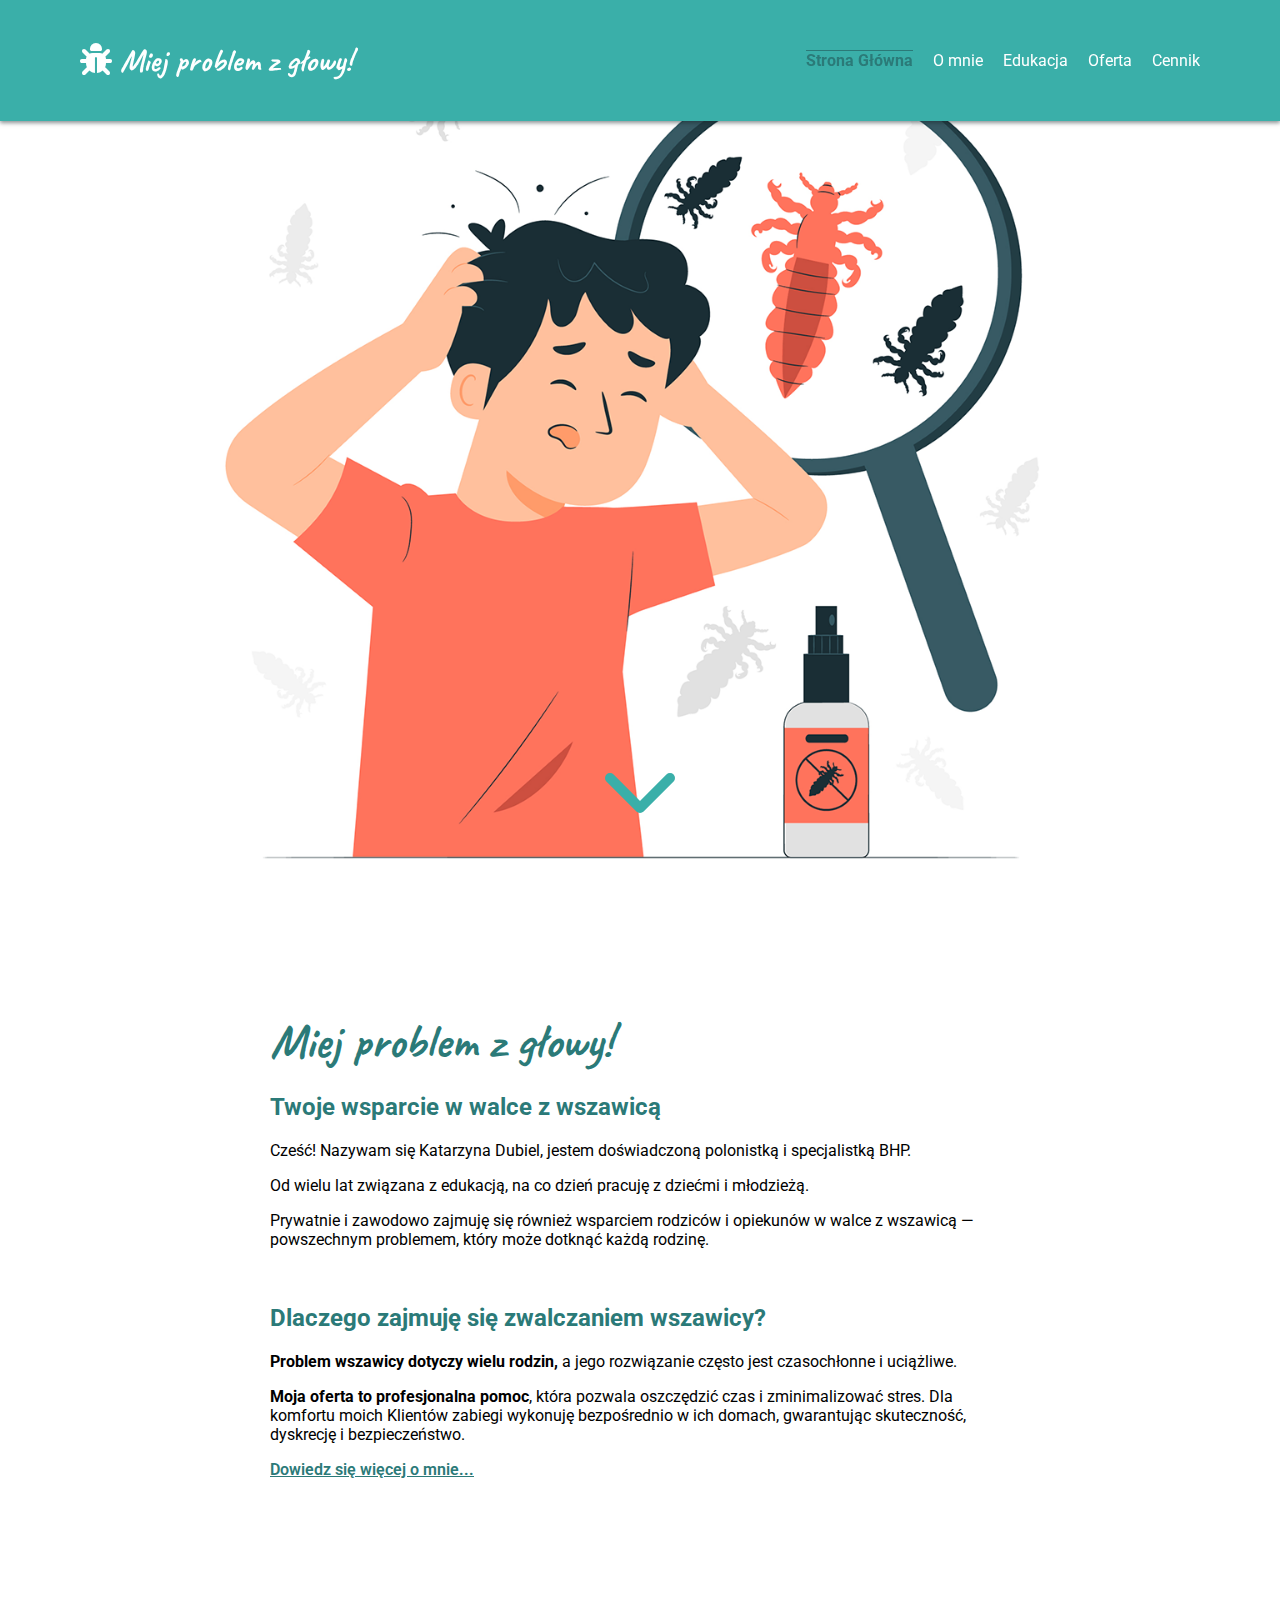
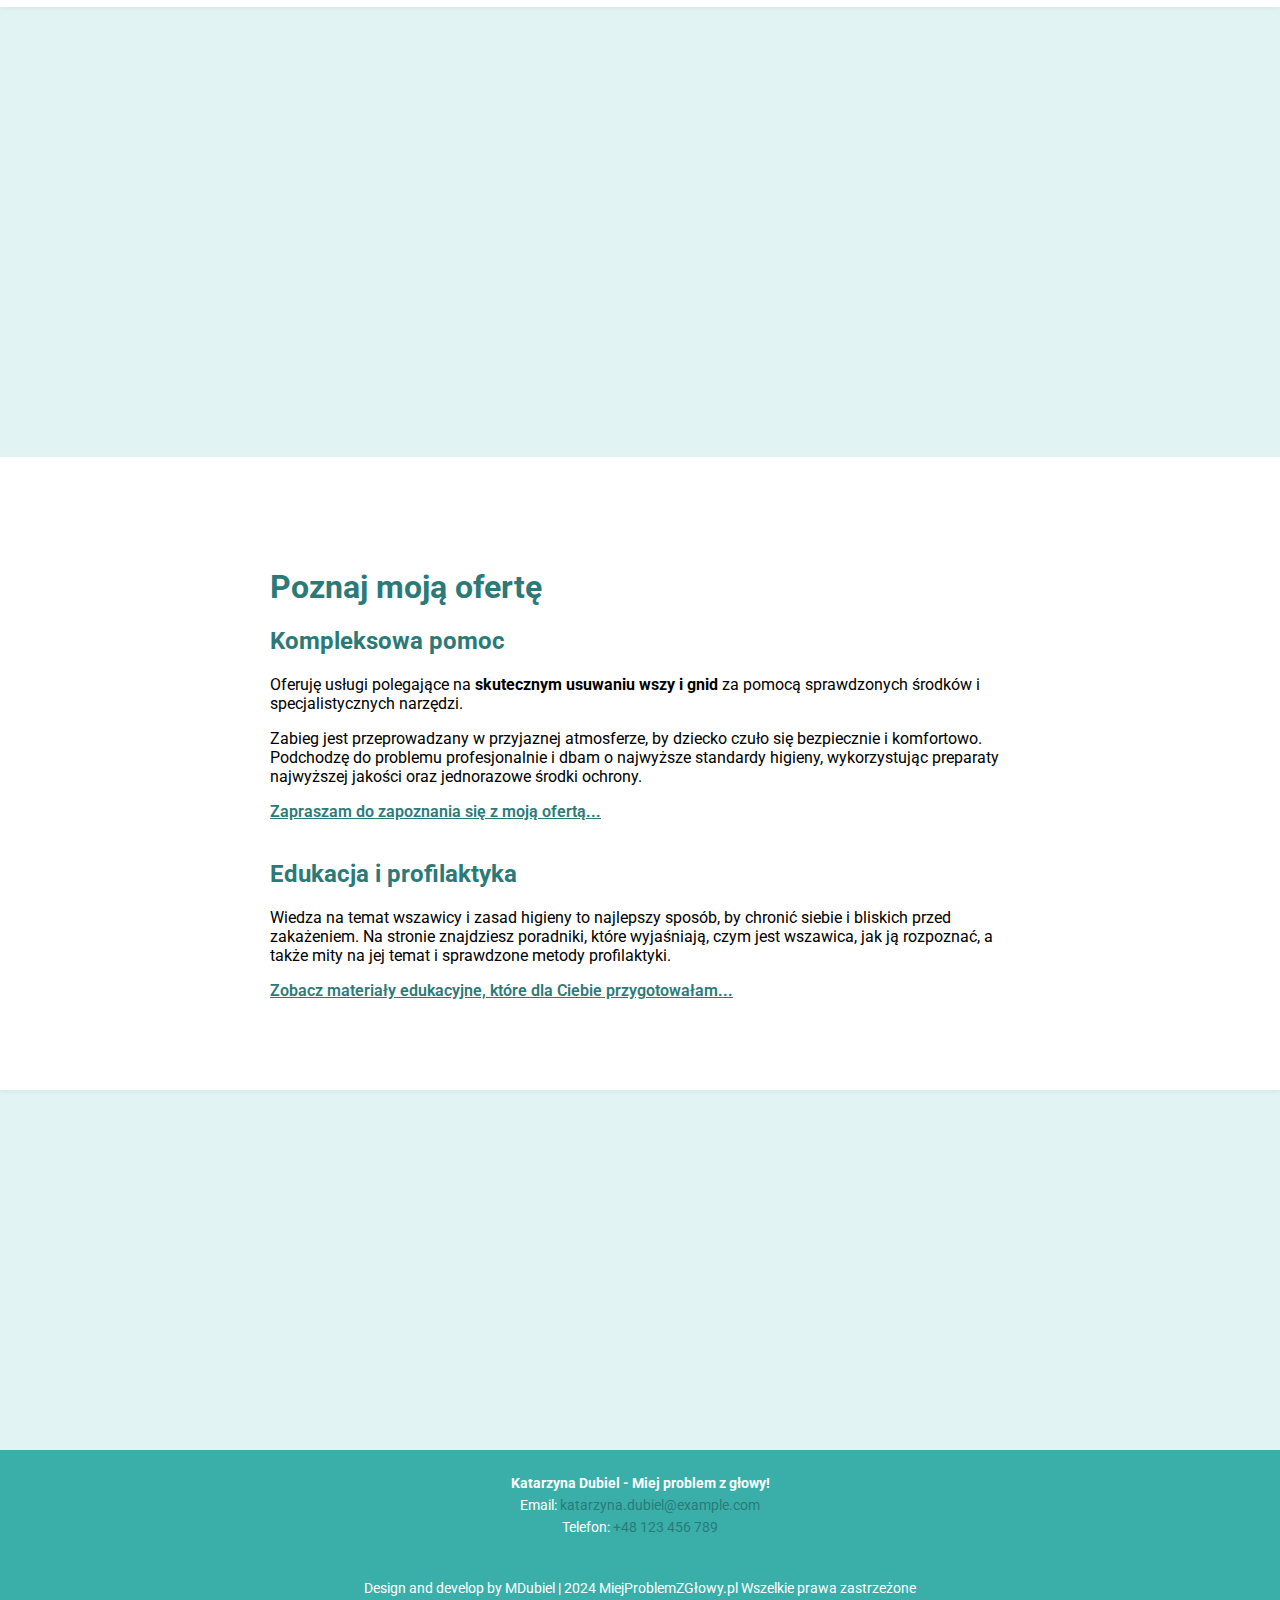
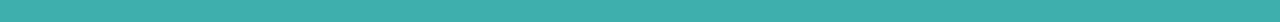
==== commit 75b7b390: "fixes" ====
--- a/index.html
+++ b/index.html
@@ -61,8 +61,8 @@
     <p>Prywatnie i zawodowo zajmuję się również wsparciem rodziców i opiekunów w walce z wszawicą — powszechnym problemem, który może dotknąć każdą rodzinę.</p> <br>
 
     <h2>Dlaczego zajmuję się zwalczaniem wszawicy?</h2>
-    <p>Problem wszawicy dotyczy wielu rodzin, a jego rozwiązanie często jest czasochłonne i uciążliwe.</p>
-    <p>Moja oferta to profesjonalna pomoc, która pozwala oszczędzić czas i zminimalizować stres. Dla komfortu moich Klientów zabiegi wykonuję bezpośrednio w ich domach, gwarantując skuteczność, dyskrecję i bezpieczeństwo.</p>
+    <p><strong>Problem wszawicy dotyczy wielu rodzin,</strong> a jego rozwiązanie często jest czasochłonne i uciążliwe.</p>
+    <p><strong>Moja oferta to profesjonalna pomoc</strong>, która pozwala oszczędzić czas i zminimalizować stres. Dla komfortu moich Klientów zabiegi wykonuję bezpośrednio w ich domach, gwarantując skuteczność, dyskrecję i bezpieczeństwo.</p>
     <a href="./omnie.html">Dowiedz się więcej o mnie...</a> <br> <br> <br>
     
 </div>
@@ -72,7 +72,7 @@
 <div class="container index">
     <h1>Poznaj moją ofertę</h1>
     <h2>Kompleksowa pomoc</h2>
-    <p>Oferuję usługi polegające na skutecznym usuwaniu wszy i gnid za pomocą sprawdzonych środków i specjalistycznych narzędzi.</p>
+    <p>Oferuję usługi polegające na <strong>skutecznym usuwaniu wszy i gnid</strong> za pomocą sprawdzonych środków i specjalistycznych narzędzi.</p>
     <p>Zabieg jest przeprowadzany w przyjaznej atmosferze, by dziecko czuło się bezpiecznie i komfortowo. Podchodzę do problemu profesjonalnie i dbam o najwyższe standardy higieny, wykorzystując preparaty najwyższej jakości oraz jednorazowe środki ochrony.</p>
 
     <a href="./oferta.html">Zapraszam do zapoznania się z moją ofertą...</a> <br><br>
